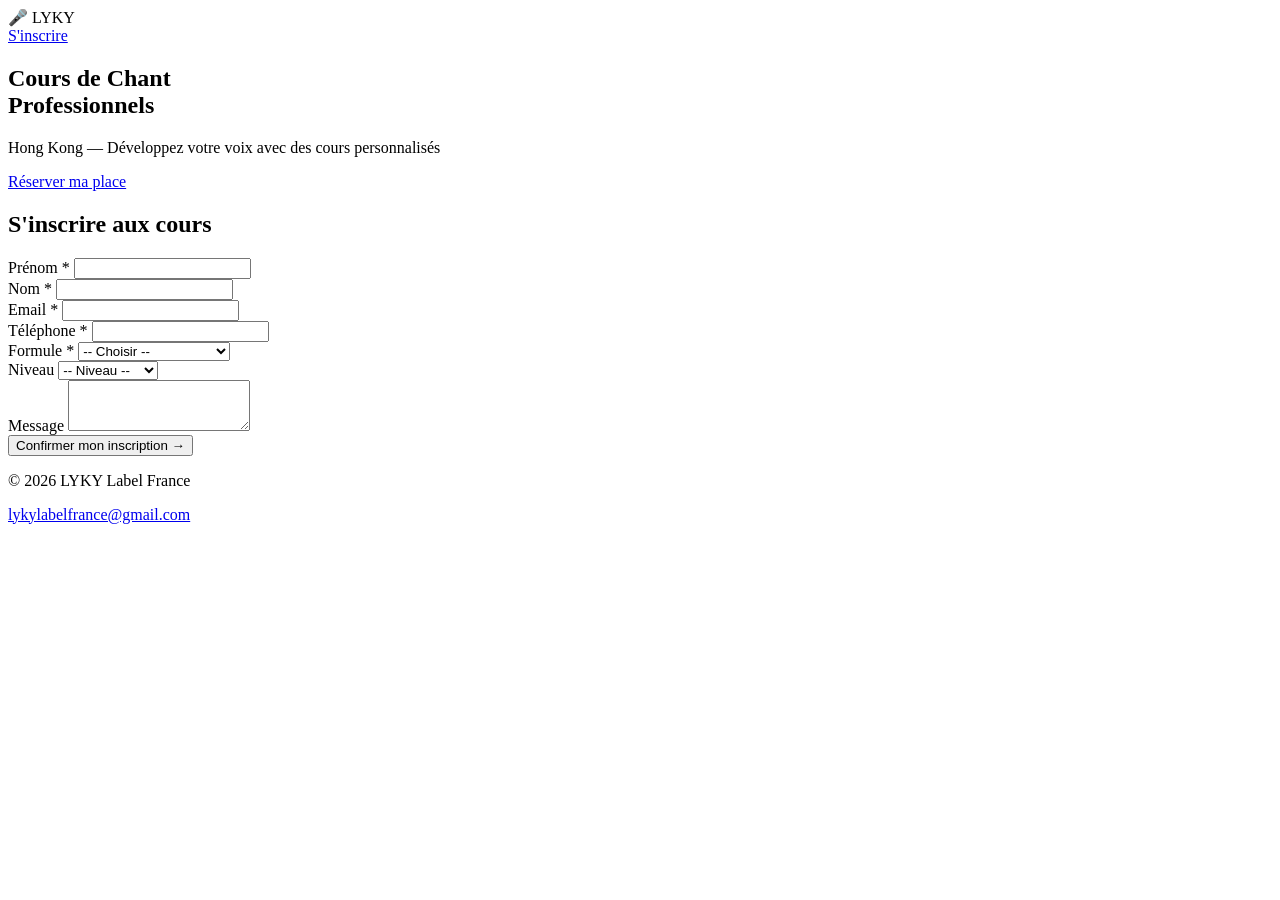
==== index.html @ 2be85353 "Create index.html for LYKY singing course site" ====
<!DOCTYPE html>
<html lang="fr">
<head>
  <meta charset="UTF-8">
  <meta name="viewport" content="width=device-width, initial-scale=1.0">
  <title>LYKY - Cours de Chant Hong Kong</title>
  <link rel="stylesheet" href="assets/style.css">
</head>
<body>
<header class="header">
  <nav class="nav container">
    <div class="brand">&#127908; LYKY</div>
    <a href="#inscription" class="btn-nav">S&#39;inscrire</a>
  </nav>
</header>
<section class="hero">
  <div class="hero-content container">
    <h1>Cours de Chant<br><span>Professionnels</span></h1>
    <p class="hero-sub">Hong Kong &#8212; D&#233;veloppez votre voix avec des cours personnalis&#233;s</p>
    <a href="#inscription" class="btn-primary">R&#233;server ma place</a>
  </div>
</section>
<section id="inscription" class="inscription-section">
  <div class="container">
    <h2>S&#39;inscrire aux cours</h2>
    <form id="inscriptionForm" class="form">
      <div class="form-row">
        <div class="form-group">
          <label for="prenom">Pr&#233;nom *</label>
          <input type="text" id="prenom" name="prenom" required>
        </div>
        <div class="form-group">
          <label for="nom">Nom *</label>
          <input type="text" id="nom" name="nom" required>
        </div>
      </div>
      <div class="form-row">
        <div class="form-group">
          <label for="email">Email *</label>
          <input type="email" id="email" name="email" required>
        </div>
        <div class="form-group">
          <label for="telephone">T&#233;l&#233;phone *</label>
          <input type="tel" id="telephone" name="telephone" required>
        </div>
      </div>
      <div class="form-group">
        <label for="formule">Formule *</label>
        <select id="formule" name="formule" required>
          <option value="">-- Choisir --</option>
          <option value="Cours decouverte 1h">Cours d&#233;couverte 1h</option>
          <option value="Pack 4 cours">Pack 4 cours</option>
          <option value="Pack 8 cours">Pack 8 cours</option>
          <option value="Abonnement mensuel">Abonnement mensuel</option>
        </select>
      </div>
      <div class="form-group">
        <label for="niveau">Niveau</label>
        <select id="niveau" name="niveau">
          <option value="">-- Niveau --</option>
          <option value="Debutant">D&#233;butant</option>
          <option value="Intermediaire">Interm&#233;diaire</option>
          <option value="Avance">Avanc&#233;</option>
        </select>
      </div>
      <div class="form-group">
        <label for="message">Message</label>
        <textarea id="message" name="message" rows="3"></textarea>
      </div>
      <div id="formError" class="form-error" style="display:none;"></div>
      <button type="submit" class="btn-submit" id="submitBtn">
        <span id="btnText">Confirmer mon inscription &#8594;</span>
        <span id="btnLoading" style="display:none;">Envoi en cours...</span>
      </button>
    </form>
  </div>
</section>
<footer class="footer">
  <div class="container">
    <p>&#169; 2026 LYKY Label France</p>
    <p><a href="mailto:lykylabelfrance@gmail.com">lykylabelfrance@gmail.com</a></p>
  </div>
</footer>
<script src="assets/app.js"></script>
</body>
</html>
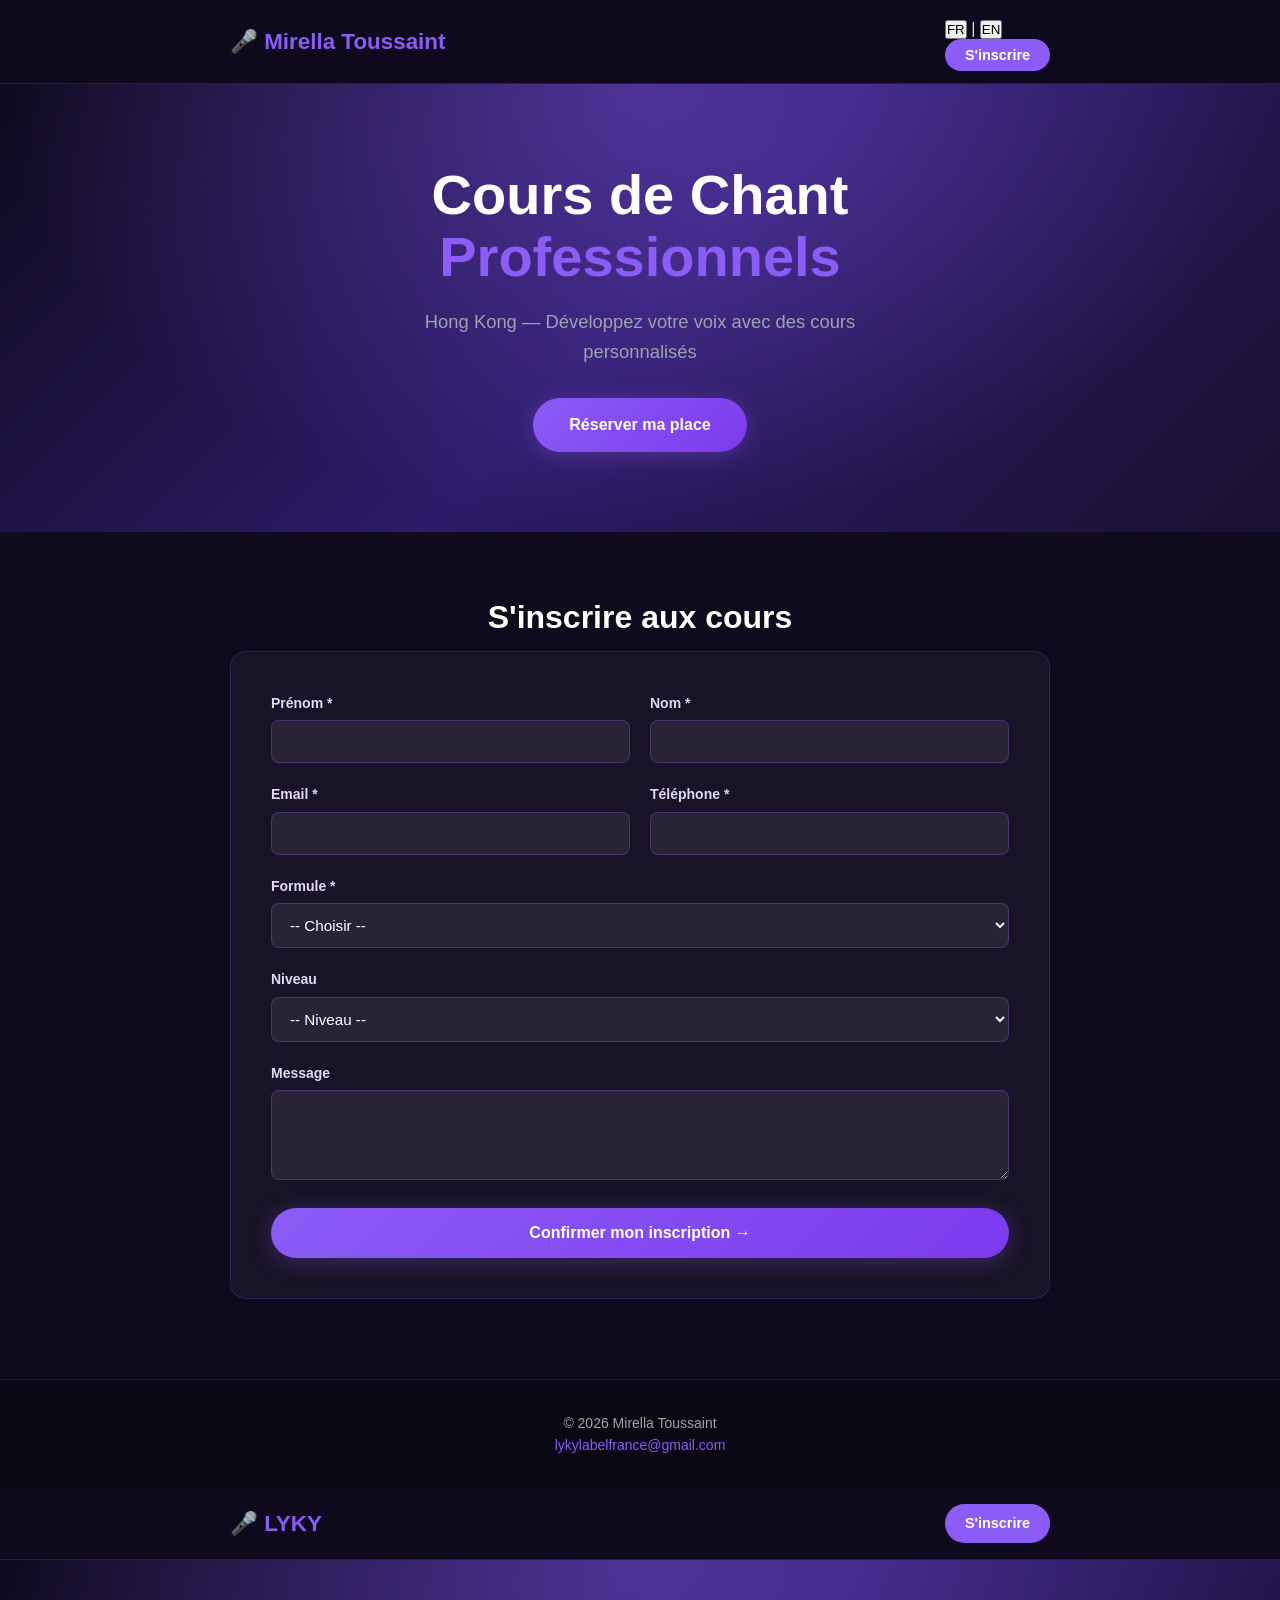
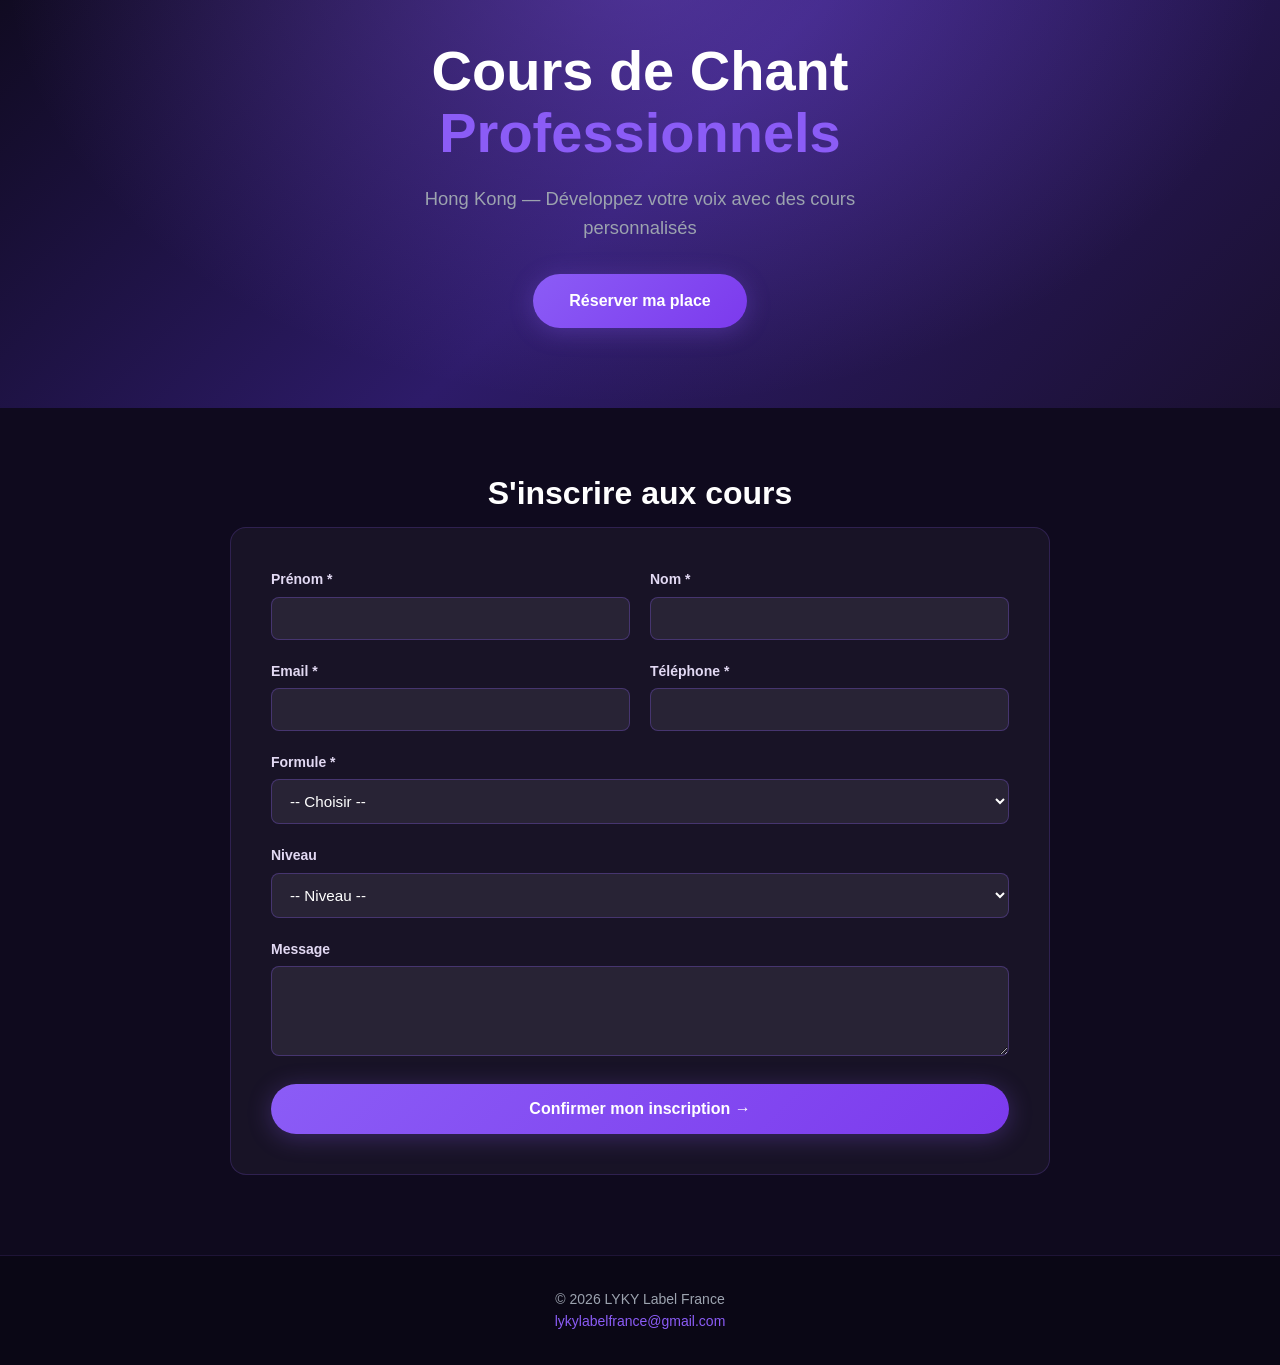
==== commit 2cb2568f: "Rename brand to Mirella Toussaint + FR/EN bilingual toggle" ====
--- a/index.html
+++ b/index.html
@@ -1,4 +1,120 @@
 <!DOCTYPE html>
+<html lang="fr" id="htmlRoot">
+<head>
+  <meta charset="UTF-8">
+  <meta name="viewport" content="width=device-width, initial-scale=1.0">
+  <title>Mirella Toussaint - Cours de Chant Hong Kong</title>
+  <link rel="stylesheet" href="assets/style.css">
+</head>
+<body>
+<header class="header">
+  <nav class="nav container">
+    <div class="brand">&#127908; Mirella Toussaint</div>
+    <div class="nav-right">
+      <div class="lang-toggle">
+        <button class="lang-btn active" id="btnFR" onclick="setLang('fr')">FR</button>
+        <span class="lang-sep">|</span>
+        <button class="lang-btn" id="btnEN" onclick="setLang('en')">EN</button>
+      </div>
+      <a href="#inscription" class="btn-nav" data-fr="S'inscrire" data-en="Register">S'inscrire</a>
+    </div>
+  </nav>
+</header>
+<section class="hero">
+  <div class="hero-content container">
+    <h1 data-fr="Cours de Chant&lt;br&gt;&lt;span&gt;Professionnels&lt;/span&gt;" data-en="Professional&lt;br&gt;&lt;span&gt;Singing Lessons&lt;/span&gt;">Cours de Chant<br><span>Professionnels</span></h1>
+    <p class="hero-sub" data-fr="Hong Kong &#8212; D&#233;veloppez votre voix avec des cours personnalis&#233;s" data-en="Hong Kong &#8212; Develop your voice with personalised singing lessons">Hong Kong &#8212; D&#233;veloppez votre voix avec des cours personnalis&#233;s</p>
+    <a href="#inscription" class="btn-primary" data-fr="R&#233;server ma place" data-en="Book my spot">R&#233;server ma place</a>
+  </div>
+</section>
+<section id="inscription" class="inscription-section">
+  <div class="container">
+    <h2 data-fr="S'inscrire aux cours" data-en="Register for lessons">S'inscrire aux cours</h2>
+    <form id="inscriptionForm" class="form">
+      <div class="form-row">
+        <div class="form-group">
+          <label for="prenom" data-fr="Pr&#233;nom *" data-en="First name *">Pr&#233;nom *</label>
+          <input type="text" id="prenom" name="prenom" required>
+        </div>
+        <div class="form-group">
+          <label for="nom" data-fr="Nom *" data-en="Last name *">Nom *</label>
+          <input type="text" id="nom" name="nom" required>
+        </div>
+      </div>
+      <div class="form-row">
+        <div class="form-group">
+          <label for="email">Email *</label>
+          <input type="email" id="email" name="email" required>
+        </div>
+        <div class="form-group">
+          <label for="telephone" data-fr="T&#233;l&#233;phone *" data-en="Phone *">T&#233;l&#233;phone *</label>
+          <input type="tel" id="telephone" name="telephone" required>
+        </div>
+      </div>
+      <div class="form-group">
+        <label for="formule" data-fr="Formule *" data-en="Package *">Formule *</label>
+        <select id="formule" name="formule" required>
+          <option value="" data-fr="-- Choisir --" data-en="-- Choose --">-- Choisir --</option>
+          <option value="Cours decouverte 1h" data-fr="Cours d&#233;couverte 1h" data-en="Discovery lesson 1h">Cours d&#233;couverte 1h</option>
+          <option value="Pack 4 cours" data-fr="Pack 4 cours" data-en="Pack 4 lessons">Pack 4 cours</option>
+          <option value="Pack 8 cours" data-fr="Pack 8 cours" data-en="Pack 8 lessons">Pack 8 cours</option>
+          <option value="Abonnement mensuel" data-fr="Abonnement mensuel" data-en="Monthly subscription">Abonnement mensuel</option>
+        </select>
+      </div>
+      <div class="form-group">
+        <label for="niveau" data-fr="Niveau" data-en="Level">Niveau</label>
+        <select id="niveau" name="niveau">
+          <option value="" data-fr="-- Niveau --" data-en="-- Level --">-- Niveau --</option>
+          <option value="Debutant" data-fr="D&#233;butant" data-en="Beginner">D&#233;butant</option>
+          <option value="Intermediaire" data-fr="Interm&#233;diaire" data-en="Intermediate">Interm&#233;diaire</option>
+          <option value="Avance" data-fr="Avanc&#233;" data-en="Advanced">Avanc&#233;</option>
+        </select>
+      </div>
+      <div class="form-group">
+        <label for="message" data-fr="Message" data-en="Message">Message</label>
+        <textarea id="message" name="message" rows="3"></textarea>
+      </div>
+      <div id="formError" class="form-error" style="display:none;"></div>
+      <button type="submit" class="btn-submit" id="submitBtn">
+        <span id="btnText" data-fr="Confirmer mon inscription &#8594;" data-en="Confirm my registration &#8594;">Confirmer mon inscription &#8594;</span>
+        <span id="btnLoading" style="display:none;" data-fr="Envoi en cours..." data-en="Sending...">Envoi en cours...</span>
+      </button>
+    </form>
+  </div>
+</section>
+<footer class="footer">
+  <div class="container">
+    <p>&#169; 2026 Mirella Toussaint</p>
+    <p><a href="mailto:lykylabelfrance@gmail.com">lykylabelfrance@gmail.com</a></p>
+  </div>
+</footer>
+<script src="assets/app.js"></script>
+<script>
+function setLang(lang) {
+  document.documentElement.lang = lang;
+  localStorage.setItem('lang', lang);
+  document.querySelectorAll('[data-fr]').forEach(el => {
+    const txt = el.getAttribute('data-' + lang);
+    if (txt !== null) {
+      if (el.tagName === 'INPUT' || el.tagName === 'TEXTAREA') {
+        el.placeholder = txt;
+      } else if (el.tagName === 'OPTION') {
+        el.textContent = txt;
+      } else {
+        el.innerHTML = txt;
+      }
+    }
+  });
+  document.getElementById('btnFR').classList.toggle('active', lang === 'fr');
+  document.getElementById('btnEN').classList.toggle('active', lang === 'en');
+}
+(function() {
+  const saved = localStorage.getItem('lang') || 'fr';
+  setLang(saved);
+})();
+</script>
+</body>
+</html><!DOCTYPE html>
 <html lang="fr">
 <head>
   <meta charset="UTF-8">
--- a/assets/style.css
+++ b/assets/style.css
@@ -0,0 +1,104 @@
+/* ============================================================
+   LYKY - style.css
+   ============================================================ */
+
+*, *::before, *::after { box-sizing: border-box; margin: 0; padding: 0; }
+
+:root {
+  --primary: #8B5CF6;
+  --primary-dark: #7C3AED;
+  --accent: #F59E0B;
+  --dark: #0F0A1E;
+  --dark2: #1A1030;
+  --text: #E2D9F3;
+  --text-muted: #9CA3AF;
+  --white: #FFFFFF;
+  --radius: 12px;
+  --shadow: 0 4px 24px rgba(139,92,246,.3);
+}
+
+body { font-family: -apple-system, BlinkMacSystemFont, 'Segoe UI', sans-serif; background: var(--dark); color: var(--text); line-height: 1.6; }
+
+.container { max-width: 860px; margin: 0 auto; padding: 0 20px; }
+
+/* HEADER */
+.header { background: rgba(15,10,30,.95); border-bottom: 1px solid rgba(139,92,246,.2); padding: 16px 0; position: sticky; top: 0; z-index: 100; backdrop-filter: blur(12px); }
+.nav { display: flex; align-items: center; justify-content: space-between; }
+.brand { font-size: 1.4rem; font-weight: 800; color: var(--primary); }
+.btn-nav { background: var(--primary); color: var(--white); border: none; padding: 8px 20px; border-radius: 20px; font-weight: 600; cursor: pointer; text-decoration: none; font-size: 0.9rem; transition: background .2s; }
+.btn-nav:hover { background: var(--primary-dark); }
+
+/* HERO */
+.hero { background: linear-gradient(135deg, var(--dark) 0%, #2D1B69 50%, var(--dark2) 100%); padding: 80px 0; text-align: center; position: relative; overflow: hidden; }
+.hero::before { content: ''; position: absolute; inset: 0; background: radial-gradient(ellipse at 50% 0%, rgba(139,92,246,.4) 0%, transparent 70%); pointer-events: none; }
+.hero-content { position: relative; z-index: 1; }
+.hero h1 { font-size: clamp(2rem, 5vw, 3.5rem); font-weight: 900; color: var(--white); line-height: 1.1; margin-bottom: 20px; }
+.hero h1 span { color: var(--primary); }
+.hero-sub { font-size: 1.15rem; color: var(--text-muted); max-width: 520px; margin: 0 auto 32px; }
+
+.btn-primary { display: inline-block; background: linear-gradient(135deg, var(--primary), var(--primary-dark)); color: var(--white); padding: 14px 36px; border-radius: 50px; font-weight: 700; font-size: 1rem; text-decoration: none; transition: transform .2s, box-shadow .2s; box-shadow: var(--shadow); }
+.btn-primary:hover { transform: translateY(-2px); box-shadow: 0 8px 32px rgba(139,92,246,.5); }
+
+/* FEATURES */
+.features { padding: 60px 0; background: var(--dark2); }
+.features-grid { display: grid; grid-template-columns: repeat(auto-fit, minmax(220px, 1fr)); gap: 24px; }
+.feature { background: rgba(255,255,255,.04); border: 1px solid rgba(139,92,246,.2); border-radius: var(--radius); padding: 28px 24px; text-align: center; transition: border-color .2s, transform .2s; }
+.feature:hover { border-color: var(--primary); transform: translateY(-4px); }
+.feature-icon { font-size: 2.2rem; margin-bottom: 12px; }
+.feature h3 { font-size: 1.1rem; font-weight: 700; color: var(--white); margin-bottom: 8px; }
+.feature p { font-size: 0.9rem; color: var(--text-muted); }
+
+/* INSCRIPTION FORM */
+.inscription-section { padding: 60px 0 80px; }
+.inscription-section h2 { font-size: 2rem; font-weight: 800; color: var(--white); text-align: center; margin-bottom: 8px; }
+.section-sub { text-align: center; color: var(--text-muted); margin-bottom: 40px; }
+
+.form { background: rgba(255,255,255,.04); border: 1px solid rgba(139,92,246,.2); border-radius: 16px; padding: 40px; }
+.form-row { display: grid; grid-template-columns: 1fr 1fr; gap: 20px; }
+.form-group { margin-bottom: 20px; }
+.form-group label { display: block; font-size: 0.875rem; font-weight: 600; color: var(--text); margin-bottom: 6px; }
+.form-group input, .form-group select, .form-group textarea { width: 100%; background: rgba(255,255,255,.07); border: 1px solid rgba(139,92,246,.3); border-radius: 8px; padding: 12px 14px; color: var(--white); font-size: 0.95rem; transition: border-color .2s, box-shadow .2s; outline: none; }
+.form-group input:focus, .form-group select:focus, .form-group textarea:focus { border-color: var(--primary); box-shadow: 0 0 0 3px rgba(139,92,246,.2); }
+.form-group select option { background: var(--dark2); }
+.form-group textarea { resize: vertical; min-height: 90px; }
+
+.form-error { background: rgba(239,68,68,.1); border: 1px solid rgba(239,68,68,.4); border-radius: 8px; padding: 12px 16px; color: #FCA5A5; margin-bottom: 16px; font-size: 0.9rem; }
+
+.btn-submit { width: 100%; background: linear-gradient(135deg, var(--primary), var(--primary-dark)); color: var(--white); border: none; padding: 16px 32px; border-radius: 50px; font-size: 1rem; font-weight: 700; cursor: pointer; transition: transform .2s, box-shadow .2s; box-shadow: var(--shadow); }
+.btn-submit:hover:not(:disabled) { transform: translateY(-2px); box-shadow: 0 8px 32px rgba(139,92,246,.5); }
+.btn-submit:disabled { opacity: 0.7; cursor: not-allowed; }
+
+/* PAIEMENT PAGE */
+.paiement-section { padding: 60px 0; min-height: calc(100vh - 140px); }
+.paiement-card { background: rgba(255,255,255,.04); border: 1px solid rgba(139,92,246,.2); border-radius: 16px; padding: 48px; max-width: 680px; margin: 0 auto; }
+.success-icon { width: 64px; height: 64px; background: linear-gradient(135deg, #10B981, #059669); border-radius: 50%; display: flex; align-items: center; justify-content: center; font-size: 1.8rem; color: white; margin: 0 auto 20px; font-weight: 700; }
+.paiement-card h1 { font-size: 1.8rem; font-weight: 800; color: var(--white); text-align: center; margin-bottom: 8px; }
+.paiement-sub { text-align: center; color: var(--text-muted); margin-bottom: 32px; }
+
+.inscription-recap, .bank-details, .next-steps { background: rgba(255,255,255,.04); border-radius: var(--radius); padding: 20px 24px; margin-bottom: 20px; border: 1px solid rgba(255,255,255,.08); }
+.inscription-recap h3, .bank-details h3, .next-steps h3 { font-size: 1rem; font-weight: 700; color: var(--primary); margin-bottom: 12px; }
+.bank-table { display: grid; gap: 8px; }
+.bank-row { display: flex; justify-content: space-between; align-items: center; padding: 8px 0; border-bottom: 1px solid rgba(255,255,255,.06); }
+.bank-row:last-child { border-bottom: none; }
+.bank-label { font-size: 0.875rem; color: var(--text-muted); }
+.bank-value { font-size: 0.95rem; font-weight: 600; color: var(--white); }
+.bank-notice { margin-top: 16px; background: rgba(245,158,11,.1); border: 1px solid rgba(245,158,11,.3); border-radius: 8px; padding: 12px 16px; font-size: 0.875rem; color: #FCD34D; }
+.ref-badge { background: var(--primary); color: white; padding: 2px 8px; border-radius: 4px; font-family: monospace; font-size: 0.9rem; }
+
+.next-steps ol { padding-left: 20px; }
+.next-steps li { margin-bottom: 8px; color: var(--text); font-size: 0.95rem; }
+.contact-info { text-align: center; color: var(--text-muted); font-size: 0.9rem; }
+.contact-info a { color: var(--primary); text-decoration: none; }
+
+/* FOOTER */
+.footer { background: rgba(0,0,0,.3); border-top: 1px solid rgba(139,92,246,.15); padding: 32px 0; text-align: center; }
+.footer p { color: var(--text-muted); font-size: 0.875rem; }
+.footer a { color: var(--primary); text-decoration: none; }
+
+/* RESPONSIVE */
+@media (max-width: 640px) {
+  .form-row { grid-template-columns: 1fr; }
+  .form { padding: 24px 20px; }
+  .paiement-card { padding: 24px 20px; }
+  .bank-row { flex-direction: column; align-items: flex-start; gap: 4px; }
+}
--- a/assets/style.css
+++ b/assets/style.css
@@ -0,0 +1,104 @@
+/* ============================================================
+   LYKY - style.css
+   ============================================================ */
+
+*, *::before, *::after { box-sizing: border-box; margin: 0; padding: 0; }
+
+:root {
+  --primary: #8B5CF6;
+  --primary-dark: #7C3AED;
+  --accent: #F59E0B;
+  --dark: #0F0A1E;
+  --dark2: #1A1030;
+  --text: #E2D9F3;
+  --text-muted: #9CA3AF;
+  --white: #FFFFFF;
+  --radius: 12px;
+  --shadow: 0 4px 24px rgba(139,92,246,.3);
+}
+
+body { font-family: -apple-system, BlinkMacSystemFont, 'Segoe UI', sans-serif; background: var(--dark); color: var(--text); line-height: 1.6; }
+
+.container { max-width: 860px; margin: 0 auto; padding: 0 20px; }
+
+/* HEADER */
+.header { background: rgba(15,10,30,.95); border-bottom: 1px solid rgba(139,92,246,.2); padding: 16px 0; position: sticky; top: 0; z-index: 100; backdrop-filter: blur(12px); }
+.nav { display: flex; align-items: center; justify-content: space-between; }
+.brand { font-size: 1.4rem; font-weight: 800; color: var(--primary); }
+.btn-nav { background: var(--primary); color: var(--white); border: none; padding: 8px 20px; border-radius: 20px; font-weight: 600; cursor: pointer; text-decoration: none; font-size: 0.9rem; transition: background .2s; }
+.btn-nav:hover { background: var(--primary-dark); }
+
+/* HERO */
+.hero { background: linear-gradient(135deg, var(--dark) 0%, #2D1B69 50%, var(--dark2) 100%); padding: 80px 0; text-align: center; position: relative; overflow: hidden; }
+.hero::before { content: ''; position: absolute; inset: 0; background: radial-gradient(ellipse at 50% 0%, rgba(139,92,246,.4) 0%, transparent 70%); pointer-events: none; }
+.hero-content { position: relative; z-index: 1; }
+.hero h1 { font-size: clamp(2rem, 5vw, 3.5rem); font-weight: 900; color: var(--white); line-height: 1.1; margin-bottom: 20px; }
+.hero h1 span { color: var(--primary); }
+.hero-sub { font-size: 1.15rem; color: var(--text-muted); max-width: 520px; margin: 0 auto 32px; }
+
+.btn-primary { display: inline-block; background: linear-gradient(135deg, var(--primary), var(--primary-dark)); color: var(--white); padding: 14px 36px; border-radius: 50px; font-weight: 700; font-size: 1rem; text-decoration: none; transition: transform .2s, box-shadow .2s; box-shadow: var(--shadow); }
+.btn-primary:hover { transform: translateY(-2px); box-shadow: 0 8px 32px rgba(139,92,246,.5); }
+
+/* FEATURES */
+.features { padding: 60px 0; background: var(--dark2); }
+.features-grid { display: grid; grid-template-columns: repeat(auto-fit, minmax(220px, 1fr)); gap: 24px; }
+.feature { background: rgba(255,255,255,.04); border: 1px solid rgba(139,92,246,.2); border-radius: var(--radius); padding: 28px 24px; text-align: center; transition: border-color .2s, transform .2s; }
+.feature:hover { border-color: var(--primary); transform: translateY(-4px); }
+.feature-icon { font-size: 2.2rem; margin-bottom: 12px; }
+.feature h3 { font-size: 1.1rem; font-weight: 700; color: var(--white); margin-bottom: 8px; }
+.feature p { font-size: 0.9rem; color: var(--text-muted); }
+
+/* INSCRIPTION FORM */
+.inscription-section { padding: 60px 0 80px; }
+.inscription-section h2 { font-size: 2rem; font-weight: 800; color: var(--white); text-align: center; margin-bottom: 8px; }
+.section-sub { text-align: center; color: var(--text-muted); margin-bottom: 40px; }
+
+.form { background: rgba(255,255,255,.04); border: 1px solid rgba(139,92,246,.2); border-radius: 16px; padding: 40px; }
+.form-row { display: grid; grid-template-columns: 1fr 1fr; gap: 20px; }
+.form-group { margin-bottom: 20px; }
+.form-group label { display: block; font-size: 0.875rem; font-weight: 600; color: var(--text); margin-bottom: 6px; }
+.form-group input, .form-group select, .form-group textarea { width: 100%; background: rgba(255,255,255,.07); border: 1px solid rgba(139,92,246,.3); border-radius: 8px; padding: 12px 14px; color: var(--white); font-size: 0.95rem; transition: border-color .2s, box-shadow .2s; outline: none; }
+.form-group input:focus, .form-group select:focus, .form-group textarea:focus { border-color: var(--primary); box-shadow: 0 0 0 3px rgba(139,92,246,.2); }
+.form-group select option { background: var(--dark2); }
+.form-group textarea { resize: vertical; min-height: 90px; }
+
+.form-error { background: rgba(239,68,68,.1); border: 1px solid rgba(239,68,68,.4); border-radius: 8px; padding: 12px 16px; color: #FCA5A5; margin-bottom: 16px; font-size: 0.9rem; }
+
+.btn-submit { width: 100%; background: linear-gradient(135deg, var(--primary), var(--primary-dark)); color: var(--white); border: none; padding: 16px 32px; border-radius: 50px; font-size: 1rem; font-weight: 700; cursor: pointer; transition: transform .2s, box-shadow .2s; box-shadow: var(--shadow); }
+.btn-submit:hover:not(:disabled) { transform: translateY(-2px); box-shadow: 0 8px 32px rgba(139,92,246,.5); }
+.btn-submit:disabled { opacity: 0.7; cursor: not-allowed; }
+
+/* PAIEMENT PAGE */
+.paiement-section { padding: 60px 0; min-height: calc(100vh - 140px); }
+.paiement-card { background: rgba(255,255,255,.04); border: 1px solid rgba(139,92,246,.2); border-radius: 16px; padding: 48px; max-width: 680px; margin: 0 auto; }
+.success-icon { width: 64px; height: 64px; background: linear-gradient(135deg, #10B981, #059669); border-radius: 50%; display: flex; align-items: center; justify-content: center; font-size: 1.8rem; color: white; margin: 0 auto 20px; font-weight: 700; }
+.paiement-card h1 { font-size: 1.8rem; font-weight: 800; color: var(--white); text-align: center; margin-bottom: 8px; }
+.paiement-sub { text-align: center; color: var(--text-muted); margin-bottom: 32px; }
+
+.inscription-recap, .bank-details, .next-steps { background: rgba(255,255,255,.04); border-radius: var(--radius); padding: 20px 24px; margin-bottom: 20px; border: 1px solid rgba(255,255,255,.08); }
+.inscription-recap h3, .bank-details h3, .next-steps h3 { font-size: 1rem; font-weight: 700; color: var(--primary); margin-bottom: 12px; }
+.bank-table { display: grid; gap: 8px; }
+.bank-row { display: flex; justify-content: space-between; align-items: center; padding: 8px 0; border-bottom: 1px solid rgba(255,255,255,.06); }
+.bank-row:last-child { border-bottom: none; }
+.bank-label { font-size: 0.875rem; color: var(--text-muted); }
+.bank-value { font-size: 0.95rem; font-weight: 600; color: var(--white); }
+.bank-notice { margin-top: 16px; background: rgba(245,158,11,.1); border: 1px solid rgba(245,158,11,.3); border-radius: 8px; padding: 12px 16px; font-size: 0.875rem; color: #FCD34D; }
+.ref-badge { background: var(--primary); color: white; padding: 2px 8px; border-radius: 4px; font-family: monospace; font-size: 0.9rem; }
+
+.next-steps ol { padding-left: 20px; }
+.next-steps li { margin-bottom: 8px; color: var(--text); font-size: 0.95rem; }
+.contact-info { text-align: center; color: var(--text-muted); font-size: 0.9rem; }
+.contact-info a { color: var(--primary); text-decoration: none; }
+
+/* FOOTER */
+.footer { background: rgba(0,0,0,.3); border-top: 1px solid rgba(139,92,246,.15); padding: 32px 0; text-align: center; }
+.footer p { color: var(--text-muted); font-size: 0.875rem; }
+.footer a { color: var(--primary); text-decoration: none; }
+
+/* RESPONSIVE */
+@media (max-width: 640px) {
+  .form-row { grid-template-columns: 1fr; }
+  .form { padding: 24px 20px; }
+  .paiement-card { padding: 24px 20px; }
+  .bank-row { flex-direction: column; align-items: flex-start; gap: 4px; }
+}
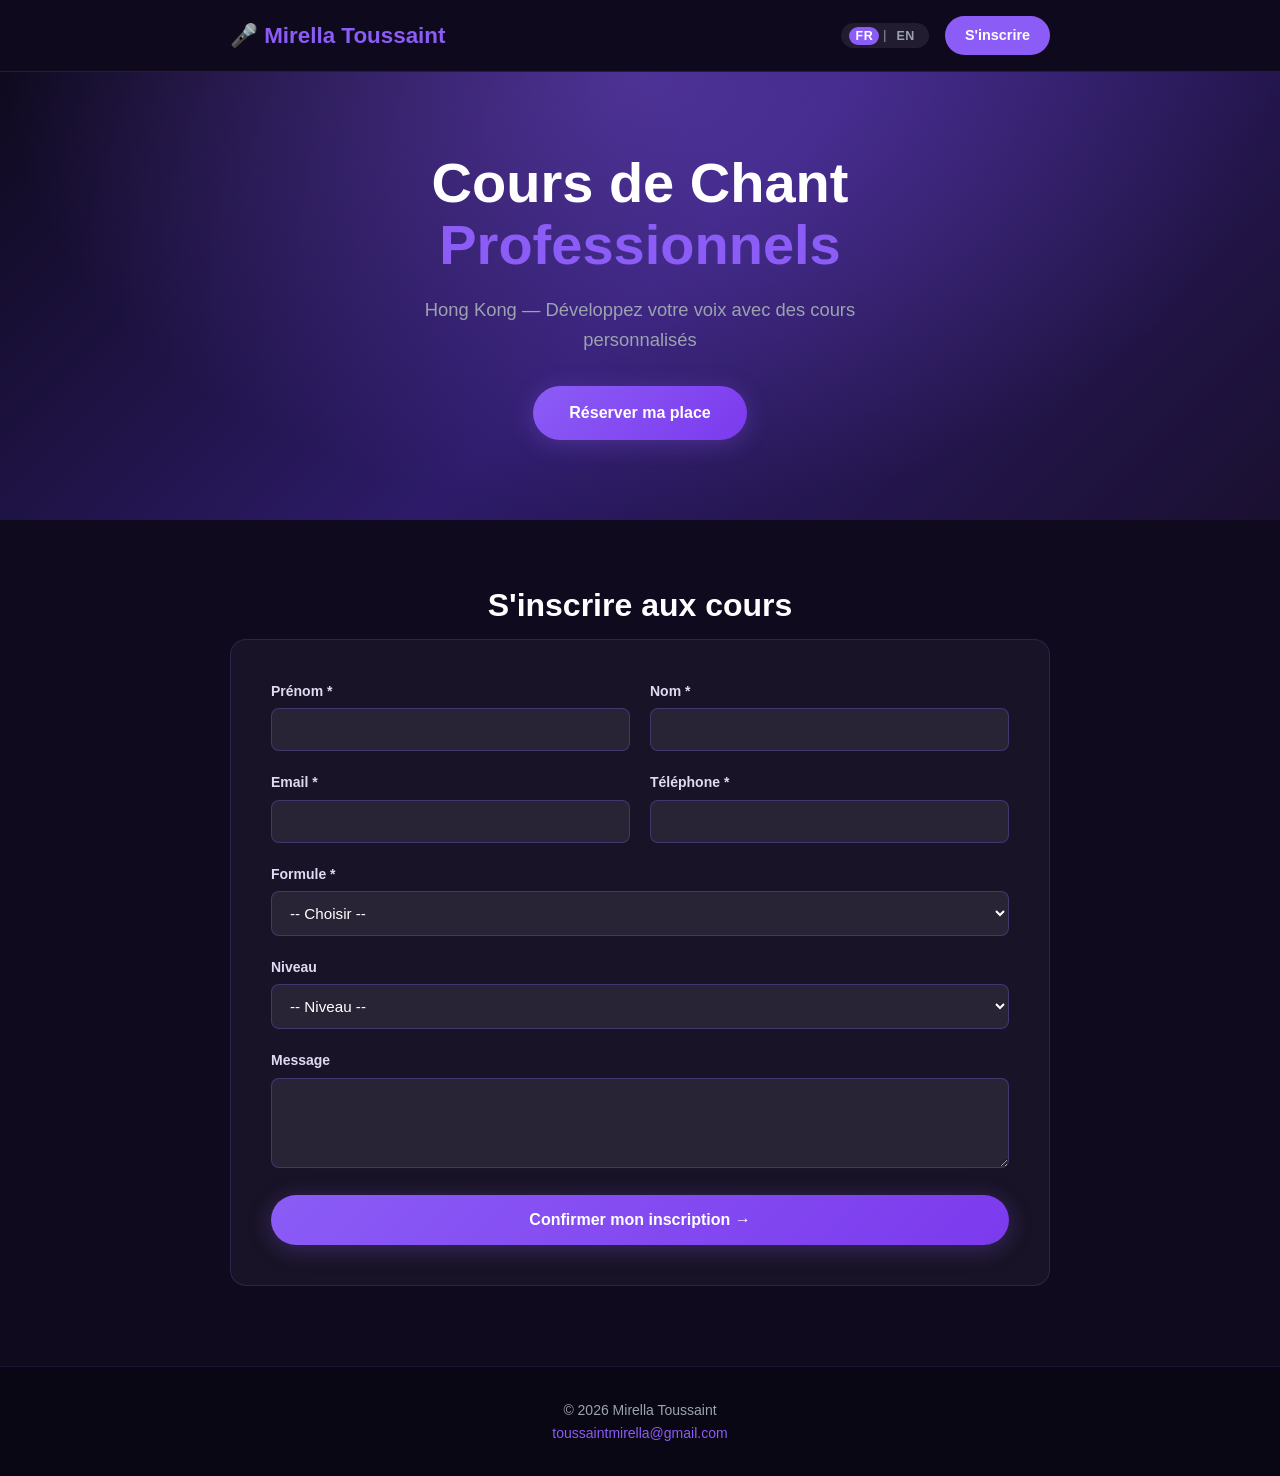
==== commit e4c74e18: "Fix email to toussaintmirella@gmail.com in index.html Updated email address in footer and removed ol" ====
--- a/index.html
+++ b/index.html
@@ -85,7 +85,7 @@
 <footer class="footer">
   <div class="container">
     <p>&#169; 2026 Mirella Toussaint</p>
-    <p><a href="mailto:lykylabelfrance@gmail.com">lykylabelfrance@gmail.com</a></p>
+    <p><a href="mailto:toussaintmirella@gmail.com">toussaintmirella@gmail.com</a></p>
   </div>
 </footer>
 <script src="assets/app.js"></script>
@@ -114,89 +114,4 @@
 })();
 </script>
 </body>
-</html><!DOCTYPE html>
-<html lang="fr">
-<head>
-  <meta charset="UTF-8">
-  <meta name="viewport" content="width=device-width, initial-scale=1.0">
-  <title>LYKY - Cours de Chant Hong Kong</title>
-  <link rel="stylesheet" href="assets/style.css">
-</head>
-<body>
-<header class="header">
-  <nav class="nav container">
-    <div class="brand">&#127908; LYKY</div>
-    <a href="#inscription" class="btn-nav">S&#39;inscrire</a>
-  </nav>
-</header>
-<section class="hero">
-  <div class="hero-content container">
-    <h1>Cours de Chant<br><span>Professionnels</span></h1>
-    <p class="hero-sub">Hong Kong &#8212; D&#233;veloppez votre voix avec des cours personnalis&#233;s</p>
-    <a href="#inscription" class="btn-primary">R&#233;server ma place</a>
-  </div>
-</section>
-<section id="inscription" class="inscription-section">
-  <div class="container">
-    <h2>S&#39;inscrire aux cours</h2>
-    <form id="inscriptionForm" class="form">
-      <div class="form-row">
-        <div class="form-group">
-          <label for="prenom">Pr&#233;nom *</label>
-          <input type="text" id="prenom" name="prenom" required>
-        </div>
-        <div class="form-group">
-          <label for="nom">Nom *</label>
-          <input type="text" id="nom" name="nom" required>
-        </div>
-      </div>
-      <div class="form-row">
-        <div class="form-group">
-          <label for="email">Email *</label>
-          <input type="email" id="email" name="email" required>
-        </div>
-        <div class="form-group">
-          <label for="telephone">T&#233;l&#233;phone *</label>
-          <input type="tel" id="telephone" name="telephone" required>
-        </div>
-      </div>
-      <div class="form-group">
-        <label for="formule">Formule *</label>
-        <select id="formule" name="formule" required>
-          <option value="">-- Choisir --</option>
-          <option value="Cours decouverte 1h">Cours d&#233;couverte 1h</option>
-          <option value="Pack 4 cours">Pack 4 cours</option>
-          <option value="Pack 8 cours">Pack 8 cours</option>
-          <option value="Abonnement mensuel">Abonnement mensuel</option>
-        </select>
-      </div>
-      <div class="form-group">
-        <label for="niveau">Niveau</label>
-        <select id="niveau" name="niveau">
-          <option value="">-- Niveau --</option>
-          <option value="Debutant">D&#233;butant</option>
-          <option value="Intermediaire">Interm&#233;diaire</option>
-          <option value="Avance">Avanc&#233;</option>
-        </select>
-      </div>
-      <div class="form-group">
-        <label for="message">Message</label>
-        <textarea id="message" name="message" rows="3"></textarea>
-      </div>
-      <div id="formError" class="form-error" style="display:none;"></div>
-      <button type="submit" class="btn-submit" id="submitBtn">
-        <span id="btnText">Confirmer mon inscription &#8594;</span>
-        <span id="btnLoading" style="display:none;">Envoi en cours...</span>
-      </button>
-    </form>
-  </div>
-</section>
-<footer class="footer">
-  <div class="container">
-    <p>&#169; 2026 LYKY Label France</p>
-    <p><a href="mailto:lykylabelfrance@gmail.com">lykylabelfrance@gmail.com</a></p>
-  </div>
-</footer>
-<script src="assets/app.js"></script>
-</body>
 </html>
--- a/assets/style.css
+++ b/assets/style.css
@@ -1,3 +1,12 @@
+/* ============================================================   LYKY - style.css   ============================================================ */*, *::before, *::after { box-sizing: border-box; margin: 0; padding: 0; }:root {  --primary: #8B5CF6;  --primary-dark: #7C3AED;  --accent: #F59E0B;  --dark: #0F0A1E;  --dark2: #1A1030;  --text: #E2D9F3;  --text-muted: #9CA3AF;  --white: #FFFFFF;  --radius: 12px;  --shadow: 0 4px 24px rgba(139,92,246,.3);}body { font-family: -apple-system, BlinkMacSystemFont, 'Segoe UI', sans-serif; background: var(--dark); color: var(--text); line-height: 1.6; }.container { max-width: 860px; margin: 0 auto; padding: 0 20px; }/* HEADER */.header { background: rgba(15,10,30,.95); border-bottom: 1px solid rgba(139,92,246,.2); padding: 16px 0; position: sticky; top: 0; z-index: 100; backdrop-filter: blur(12px); }.nav { display: flex; align-items: center; justify-content: space-between; }.brand { font-size: 1.4rem; font-weight: 800; color: var(--primary); }.btn-nav { background: var(--primary); color: var(--white); border: none; padding: 8px 20px; border-radius: 20px; font-weight: 600; cursor: pointer; text-decoration: none; font-size: 0.9rem; transition: background .2s; }.btn-nav:hover { background: var(--primary-dark); }/* HERO */.hero { background: linear-gradient(135deg, var(--dark) 0%, #2D1B69 50%, var(--dark2) 100%); padding: 80px 0; text-align: center; position: relative; overflow: hidden; }.hero::before { content: ''; position: absolute; inset: 0; background: radial-gradient(ellipse at 50% 0%, rgba(139,92,246,.4) 0%, transparent 70%); pointer-events: none; }.hero-content { position: relative; z-index: 1; }.hero h1 { font-size: clamp(2rem, 5vw, 3.5rem); font-weight: 900; color: var(--white); line-height: 1.1; margin-bottom: 20px; }.hero h1 span { color: var(--primary); }
+
+/* LANGUAGE TOGGLE */
+.nav-right { display: flex; align-items: center; gap: 16px; }
+.lang-toggle { display: flex; align-items: center; gap: 4px; background: rgba(255,255,255,.08); border-radius: 20px; padding: 3px 8px; }
+.lang-btn { background: none; border: none; color: var(--text-muted); font-size: 0.78rem; font-weight: 700; cursor: pointer; padding: 2px 6px; border-radius: 12px; transition: all .2s; letter-spacing: .05em; }
+.lang-btn.active { background: var(--primary); color: #fff; }
+.lang-btn:hover:not(.active) { color: var(--text); }
+.lang-sep { color: var(--text-muted); font-size: 0.75rem; }
 /* ============================================================
    LYKY - style.css
    ============================================================ */
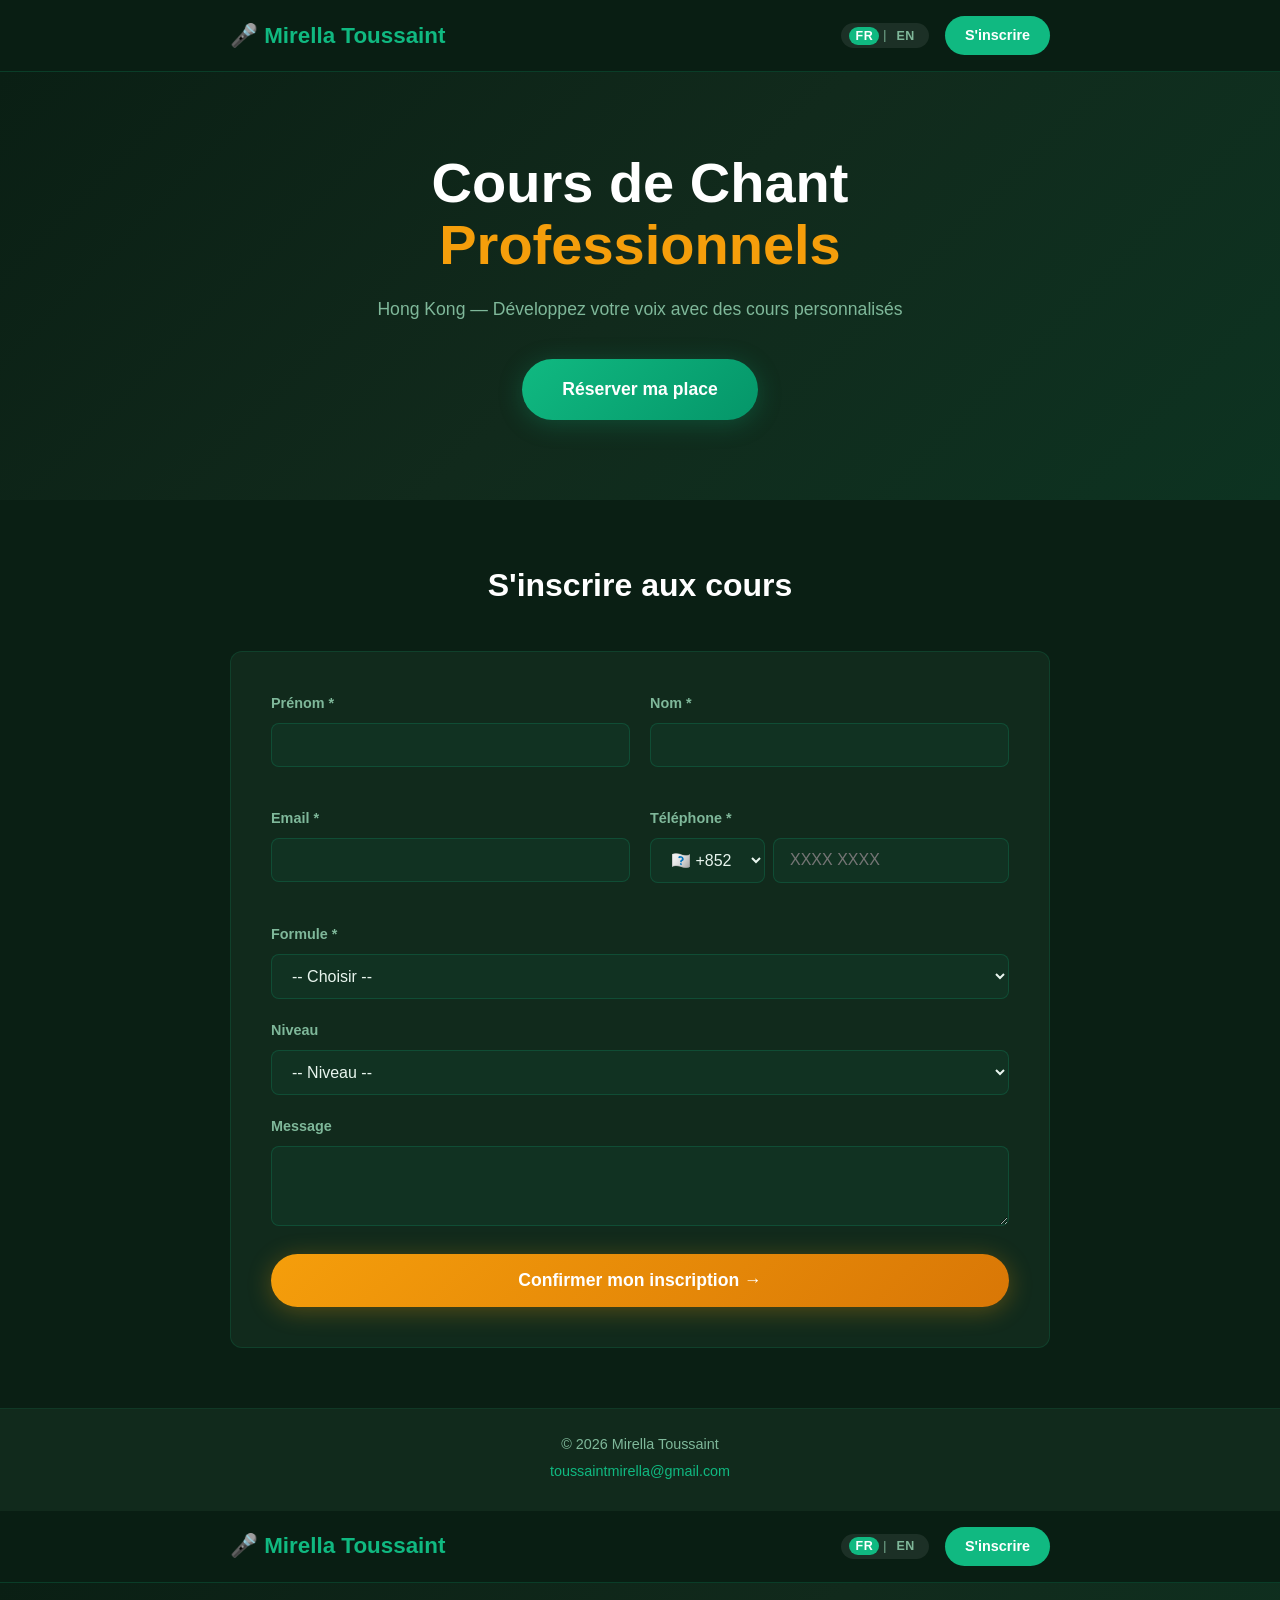
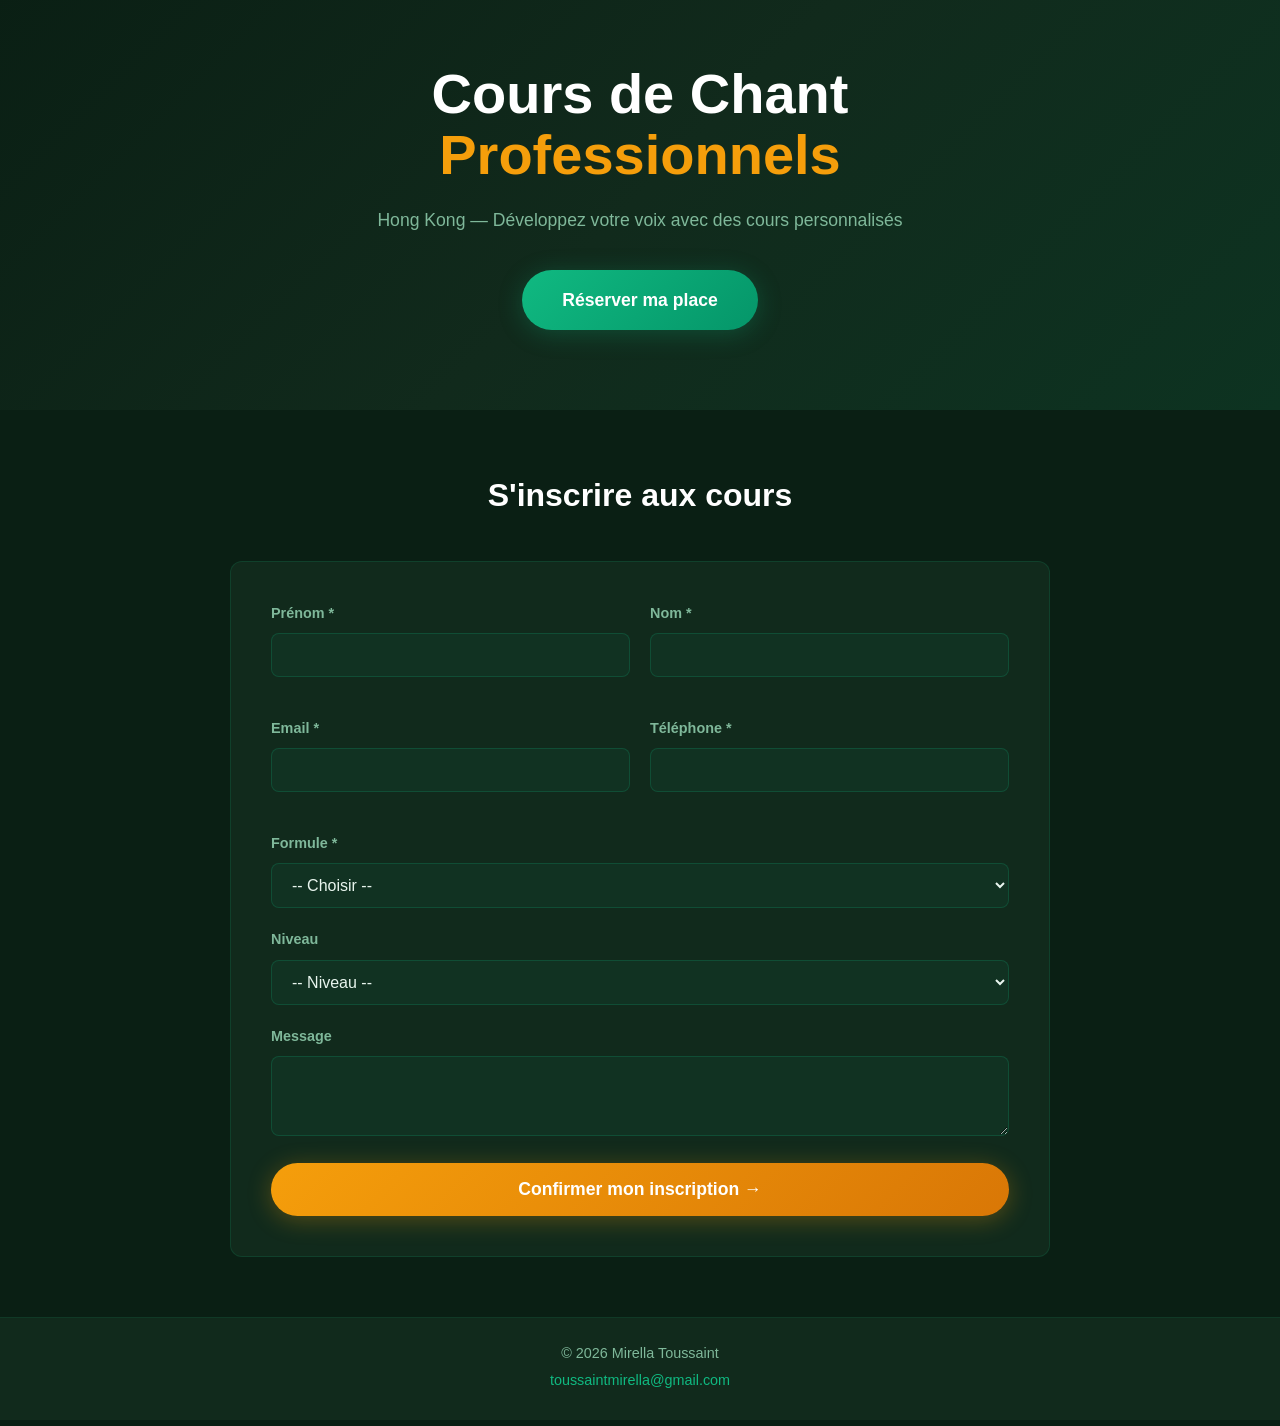
==== commit 477d62e7: "Add dial code selector + emerald/gold theme in index.html" ====
--- a/index.html
+++ b/index.html
@@ -1,4 +1,137 @@
 <!DOCTYPE html>
+<html lang="fr" id="htmlRoot">
+<head>
+  <meta charset="UTF-8">
+  <meta name="viewport" content="width=device-width, initial-scale=1.0">
+  <title>Mirella Toussaint - Cours de Chant Hong Kong</title>
+  <link rel="stylesheet" href="assets/style.css">
+</head>
+<body>
+<header class="header">
+  <nav class="nav container">
+    <div class="brand">&#127908; Mirella Toussaint</div>
+    <div class="nav-right">
+      <div class="lang-toggle">
+        <button class="lang-btn active" id="btnFR" onclick="setLang('fr')">FR</button>
+        <span class="lang-sep">|</span>
+        <button class="lang-btn" id="btnEN" onclick="setLang('en')">EN</button>
+      </div>
+      <a href="#inscription" class="btn-nav" data-fr="S'inscrire" data-en="Register">S'inscrire</a>
+    </div>
+  </nav>
+</header>
+<section class="hero">
+  <div class="hero-content container">
+    <h1 data-fr="Cours de Chant&lt;br&gt;&lt;span&gt;Professionnels&lt;/span&gt;" data-en="Professional&lt;br&gt;&lt;span&gt;Singing Lessons&lt;/span&gt;">Cours de Chant<br><span>Professionnels</span></h1>
+    <p class="hero-sub" data-fr="Hong Kong &#8212; D&#233;veloppez votre voix avec des cours personnalis&#233;s" data-en="Hong Kong &#8212; Develop your voice with personalised singing lessons">Hong Kong &#8212; D&#233;veloppez votre voix avec des cours personnalis&#233;s</p>
+    <a href="#inscription" class="btn-primary" data-fr="R&#233;server ma place" data-en="Book my spot">R&#233;server ma place</a>
+  </div>
+</section>
+<section id="inscription" class="inscription-section">
+  <div class="container">
+    <h2 data-fr="S'inscrire aux cours" data-en="Register for lessons">S'inscrire aux cours</h2>
+    <form id="inscriptionForm" class="form">
+      <div class="form-row">
+        <div class="form-group">
+          <label for="prenom" data-fr="Pr&#233;nom *" data-en="First name *">Pr&#233;nom *</label>
+          <input type="text" id="prenom" name="prenom" required>
+        </div>
+        <div class="form-group">
+          <label for="nom" data-fr="Nom *" data-en="Last name *">Nom *</label>
+          <input type="text" id="nom" name="nom" required>
+        </div>
+      </div>
+      <div class="form-row">
+        <div class="form-group">
+          <label for="email">Email *</label>
+          <input type="email" id="email" name="email" required>
+        </div>
+        <div class="form-group">
+          <label for="telephone" data-fr="T&#233;l&#233;phone *" data-en="Phone *">T&#233;l&#233;phone *</label>
+          <div class="phone-row">
+            <select id="dialCode" name="dialCode" aria-label="Indicatif pays">
+              <option value="+852">&#127470;&#127472; +852</option>
+              <option value="+33">&#127467;&#127479; +33</option>
+              <option value="+1">&#127482;&#127480; +1</option>
+              <option value="+44">&#127468;&#127463; +44</option>
+              <option value="+61">&#127462;&#127482; +61</option>
+              <option value="+49">&#127465;&#127466; +49</option>
+              <option value="+34">&#127466;&#127480; +34</option>
+              <option value="+39">&#127470;&#127481; +39</option>
+              <option value="+81">&#127471;&#127477; +81</option>
+              <option value="+86">&#127464;&#127475; +86</option>
+              <option value="+65">&#127480;&#127468; +65</option>
+              <option value="+971">&#127462;&#127466; +971</option>
+              <option value="+1-CA">&#127464;&#127462; +1</option>
+            </select>
+            <input type="tel" id="telephone" name="telephone" required placeholder="XXXX XXXX">
+          </div>
+        </div>
+      </div>
+      <div class="form-group">
+        <label for="formule" data-fr="Formule *" data-en="Package *">Formule *</label>
+        <select id="formule" name="formule" required>
+          <option value="" data-fr="-- Choisir --" data-en="-- Choose --">-- Choisir --</option>
+          <option value="Cours decouverte 1h" data-fr="Cours d&#233;couverte 1h" data-en="Discovery lesson 1h">Cours d&#233;couverte 1h</option>
+          <option value="Pack 4 cours" data-fr="Pack 4 cours" data-en="Pack 4 lessons">Pack 4 cours</option>
+          <option value="Pack 8 cours" data-fr="Pack 8 cours" data-en="Pack 8 lessons">Pack 8 cours</option>
+          <option value="Abonnement mensuel" data-fr="Abonnement mensuel" data-en="Monthly subscription">Abonnement mensuel</option>
+        </select>
+      </div>
+      <div class="form-group">
+        <label for="niveau" data-fr="Niveau" data-en="Level">Niveau</label>
+        <select id="niveau" name="niveau">
+          <option value="" data-fr="-- Niveau --" data-en="-- Level --">-- Niveau --</option>
+          <option value="Debutant" data-fr="D&#233;butant" data-en="Beginner">D&#233;butant</option>
+          <option value="Intermediaire" data-fr="Interm&#233;diaire" data-en="Intermediate">Interm&#233;diaire</option>
+          <option value="Avance" data-fr="Avanc&#233;" data-en="Advanced">Avanc&#233;</option>
+        </select>
+      </div>
+      <div class="form-group">
+        <label for="message" data-fr="Message" data-en="Message">Message</label>
+        <textarea id="message" name="message" rows="3"></textarea>
+      </div>
+      <div id="formError" class="form-error" style="display:none;"></div>
+      <button type="submit" class="btn-submit" id="submitBtn">
+        <span id="btnText" data-fr="Confirmer mon inscription &#8594;" data-en="Confirm my registration &#8594;">Confirmer mon inscription &#8594;</span>
+        <span id="btnLoading" style="display:none;" data-fr="Envoi en cours..." data-en="Sending...">Envoi en cours...</span>
+      </button>
+    </form>
+  </div>
+</section>
+<footer class="footer">
+  <div class="container">
+    <p>&#169; 2026 Mirella Toussaint</p>
+    <p><a href="mailto:toussaintmirella@gmail.com">toussaintmirella@gmail.com</a></p>
+  </div>
+</footer>
+<script src="assets/app.js"></script>
+<script>
+function setLang(lang) {
+  document.documentElement.lang = lang;
+  localStorage.setItem('lang', lang);
+  document.querySelectorAll('[data-fr]').forEach(el => {
+    const txt = el.getAttribute('data-' + lang);
+    if (txt !== null) {
+      if (el.tagName === 'INPUT' || el.tagName === 'TEXTAREA') {
+        el.placeholder = txt;
+      } else if (el.tagName === 'OPTION') {
+        el.textContent = txt;
+      } else {
+        el.innerHTML = txt;
+      }
+    }
+  });
+  document.getElementById('btnFR').classList.toggle('active', lang === 'fr');
+  document.getElementById('btnEN').classList.toggle('active', lang === 'en');
+}
+(function() {
+  const saved = localStorage.getItem('lang') || 'fr';
+  setLang(saved);
+})();
+</script>
+</body>
+</html><!DOCTYPE html>
 <html lang="fr" id="htmlRoot">
 <head>
   <meta charset="UTF-8">
--- a/assets/style.css
+++ b/assets/style.css
@@ -1,4 +1,33 @@
-/* ============================================================   LYKY - style.css   ============================================================ */*, *::before, *::after { box-sizing: border-box; margin: 0; padding: 0; }:root {  --primary: #8B5CF6;  --primary-dark: #7C3AED;  --accent: #F59E0B;  --dark: #0F0A1E;  --dark2: #1A1030;  --text: #E2D9F3;  --text-muted: #9CA3AF;  --white: #FFFFFF;  --radius: 12px;  --shadow: 0 4px 24px rgba(139,92,246,.3);}body { font-family: -apple-system, BlinkMacSystemFont, 'Segoe UI', sans-serif; background: var(--dark); color: var(--text); line-height: 1.6; }.container { max-width: 860px; margin: 0 auto; padding: 0 20px; }/* HEADER */.header { background: rgba(15,10,30,.95); border-bottom: 1px solid rgba(139,92,246,.2); padding: 16px 0; position: sticky; top: 0; z-index: 100; backdrop-filter: blur(12px); }.nav { display: flex; align-items: center; justify-content: space-between; }.brand { font-size: 1.4rem; font-weight: 800; color: var(--primary); }.btn-nav { background: var(--primary); color: var(--white); border: none; padding: 8px 20px; border-radius: 20px; font-weight: 600; cursor: pointer; text-decoration: none; font-size: 0.9rem; transition: background .2s; }.btn-nav:hover { background: var(--primary-dark); }/* HERO */.hero { background: linear-gradient(135deg, var(--dark) 0%, #2D1B69 50%, var(--dark2) 100%); padding: 80px 0; text-align: center; position: relative; overflow: hidden; }.hero::before { content: ''; position: absolute; inset: 0; background: radial-gradient(ellipse at 50% 0%, rgba(139,92,246,.4) 0%, transparent 70%); pointer-events: none; }.hero-content { position: relative; z-index: 1; }.hero h1 { font-size: clamp(2rem, 5vw, 3.5rem); font-weight: 900; color: var(--white); line-height: 1.1; margin-bottom: 20px; }.hero h1 span { color: var(--primary); }
+/* ============================================================
+   Mirella Toussaint - style.css  (Emerald & Gold theme)
+   ============================================================ */
+
+*, *::before, *::after { box-sizing: border-box; margin: 0; padding: 0; }
+
+:root {
+  --primary:       #10B981;
+  --primary-dark:  #059669;
+  --accent:        #F59E0B;
+  --accent-dark:   #D97706;
+  --dark:          #0A1F14;
+  --dark2:         #112A1C;
+  --text:          #E8F5EE;
+  --text-muted:    #7FB89A;
+  --white:         #FFFFFF;
+  --radius:        12px;
+  --shadow:        0 4px 24px rgba(16,185,129,.25);
+}
+
+body { font-family: -apple-system, BlinkMacSystemFont, 'Segoe UI', sans-serif; background: var(--dark); color: var(--text); line-height: 1.6; }
+
+.container { max-width: 860px; margin: 0 auto; padding: 0 20px; }
+
+/* HEADER */
+.header { background: rgba(10,31,20,.95); border-bottom: 1px solid rgba(16,185,129,.2); padding: 16px 0; position: sticky; top: 0; z-index: 100; backdrop-filter: blur(12px); }
+.nav { display: flex; align-items: center; justify-content: space-between; }
+.brand { font-size: 1.4rem; font-weight: 800; color: var(--primary); }
+.btn-nav { background: var(--primary); color: var(--white); border: none; padding: 8px 20px; border-radius: 20px; font-weight: 600; cursor: pointer; text-decoration: none; font-size: 0.9rem; transition: background .2s; }
+.btn-nav:hover { background: var(--primary-dark); }
 
 /* LANGUAGE TOGGLE */
 .nav-right { display: flex; align-items: center; gap: 16px; }
@@ -7,107 +36,82 @@
 .lang-btn.active { background: var(--primary); color: #fff; }
 .lang-btn:hover:not(.active) { color: var(--text); }
 .lang-sep { color: var(--text-muted); font-size: 0.75rem; }
-/* ============================================================
-   LYKY - style.css
-   ============================================================ */
-
-*, *::before, *::after { box-sizing: border-box; margin: 0; padding: 0; }
-
-:root {
-  --primary: #8B5CF6;
-  --primary-dark: #7C3AED;
-  --accent: #F59E0B;
-  --dark: #0F0A1E;
-  --dark2: #1A1030;
-  --text: #E2D9F3;
-  --text-muted: #9CA3AF;
-  --white: #FFFFFF;
-  --radius: 12px;
-  --shadow: 0 4px 24px rgba(139,92,246,.3);
-}
-
-body { font-family: -apple-system, BlinkMacSystemFont, 'Segoe UI', sans-serif; background: var(--dark); color: var(--text); line-height: 1.6; }
-
-.container { max-width: 860px; margin: 0 auto; padding: 0 20px; }
-
-/* HEADER */
-.header { background: rgba(15,10,30,.95); border-bottom: 1px solid rgba(139,92,246,.2); padding: 16px 0; position: sticky; top: 0; z-index: 100; backdrop-filter: blur(12px); }
-.nav { display: flex; align-items: center; justify-content: space-between; }
-.brand { font-size: 1.4rem; font-weight: 800; color: var(--primary); }
-.btn-nav { background: var(--primary); color: var(--white); border: none; padding: 8px 20px; border-radius: 20px; font-weight: 600; cursor: pointer; text-decoration: none; font-size: 0.9rem; transition: background .2s; }
-.btn-nav:hover { background: var(--primary-dark); }
 
 /* HERO */
-.hero { background: linear-gradient(135deg, var(--dark) 0%, #2D1B69 50%, var(--dark2) 100%); padding: 80px 0; text-align: center; position: relative; overflow: hidden; }
-.hero::before { content: ''; position: absolute; inset: 0; background: radial-gradient(ellipse at 50% 0%, rgba(139,92,246,.4) 0%, transparent 70%); pointer-events: none; }
-.hero-content { position: relative; z-index: 1; }
-.hero h1 { font-size: clamp(2rem, 5vw, 3.5rem); font-weight: 900; color: var(--white); line-height: 1.1; margin-bottom: 20px; }
-.hero h1 span { color: var(--primary); }
-.hero-sub { font-size: 1.15rem; color: var(--text-muted); max-width: 520px; margin: 0 auto 32px; }
+.hero { background: linear-gradient(135deg, var(--dark) 0%, var(--dark2) 50%, #0D3321 100%); padding: 80px 0; text-align: center; }
+.hero-content h1 { font-size: clamp(2.2rem, 5vw, 3.5rem); font-weight: 900; line-height: 1.1; margin-bottom: 20px; color: var(--white); }
+.hero-content h1 span { color: var(--accent); }
+.hero-sub { font-size: 1.1rem; color: var(--text-muted); margin-bottom: 36px; }
+.btn-primary { display: inline-block; background: linear-gradient(135deg, var(--primary), var(--primary-dark)); color: var(--white); padding: 16px 40px; border-radius: 50px; font-size: 1.1rem; font-weight: 700; text-decoration: none; transition: transform .2s, box-shadow .2s; box-shadow: var(--shadow); }
+.btn-primary:hover { transform: translateY(-2px); box-shadow: 0 8px 32px rgba(16,185,129,.4); }
 
-.btn-primary { display: inline-block; background: linear-gradient(135deg, var(--primary), var(--primary-dark)); color: var(--white); padding: 14px 36px; border-radius: 50px; font-weight: 700; font-size: 1rem; text-decoration: none; transition: transform .2s, box-shadow .2s; box-shadow: var(--shadow); }
-.btn-primary:hover { transform: translateY(-2px); box-shadow: 0 8px 32px rgba(139,92,246,.5); }
+/* INSCRIPTION */
+.inscription-section { padding: 60px 0; background: var(--dark); }
+.inscription-section h2 { text-align: center; font-size: 2rem; font-weight: 800; margin-bottom: 40px; color: var(--white); }
 
-/* FEATURES */
-.features { padding: 60px 0; background: var(--dark2); }
-.features-grid { display: grid; grid-template-columns: repeat(auto-fit, minmax(220px, 1fr)); gap: 24px; }
-.feature { background: rgba(255,255,255,.04); border: 1px solid rgba(139,92,246,.2); border-radius: var(--radius); padding: 28px 24px; text-align: center; transition: border-color .2s, transform .2s; }
-.feature:hover { border-color: var(--primary); transform: translateY(-4px); }
-.feature-icon { font-size: 2.2rem; margin-bottom: 12px; }
-.feature h3 { font-size: 1.1rem; font-weight: 700; color: var(--white); margin-bottom: 8px; }
-.feature p { font-size: 0.9rem; color: var(--text-muted); }
+/* FORM */
+.form { background: var(--dark2); border-radius: var(--radius); padding: 40px; border: 1px solid rgba(16,185,129,.15); }
+.form-row { display: grid; grid-template-columns: 1fr 1fr; gap: 20px; margin-bottom: 20px; }
+.form-group { margin-bottom: 20px; }
+.form-group label { display: block; font-size: 0.9rem; font-weight: 600; color: var(--text-muted); margin-bottom: 8px; }
+.form-group input,
+.form-group select,
+.form-group textarea { width: 100%; background: rgba(16,185,129,.06); border: 1px solid rgba(16,185,129,.2); border-radius: 8px; padding: 12px 16px; color: var(--text); font-size: 1rem; transition: border-color .2s; }
+.form-group input:focus,
+.form-group select:focus,
+.form-group textarea:focus { outline: none; border-color: var(--primary); box-shadow: 0 0 0 3px rgba(16,185,129,.15); }
+.form-group select option { background: var(--dark2); }
 
-/* INSCRIPTION FORM */
-.inscription-section { padding: 60px 0 80px; }
-.inscription-section h2 { font-size: 2rem; font-weight: 800; color: var(--white); text-align: center; margin-bottom: 8px; }
-.section-sub { text-align: center; color: var(--text-muted); margin-bottom: 40px; }
+/* PHONE ROW */
+.phone-row { display: flex; gap: 8px; }
+.phone-row select { width: auto; min-width: 110px; flex-shrink: 0; }
+.phone-row input { flex: 1; }
 
-.form { background: rgba(255,255,255,.04); border: 1px solid rgba(139,92,246,.2); border-radius: 16px; padding: 40px; }
-.form-row { display: grid; grid-template-columns: 1fr 1fr; gap: 20px; }
-.form-group { margin-bottom: 20px; }
-.form-group label { display: block; font-size: 0.875rem; font-weight: 600; color: var(--text); margin-bottom: 6px; }
-.form-group input, .form-group select, .form-group textarea { width: 100%; background: rgba(255,255,255,.07); border: 1px solid rgba(139,92,246,.3); border-radius: 8px; padding: 12px 14px; color: var(--white); font-size: 0.95rem; transition: border-color .2s, box-shadow .2s; outline: none; }
-.form-group input:focus, .form-group select:focus, .form-group textarea:focus { border-color: var(--primary); box-shadow: 0 0 0 3px rgba(139,92,246,.2); }
-.form-group select option { background: var(--dark2); }
-.form-group textarea { resize: vertical; min-height: 90px; }
+/* SUBMIT */
+.btn-submit { width: 100%; background: linear-gradient(135deg, var(--accent), var(--accent-dark)); color: var(--white); border: none; padding: 16px; border-radius: 50px; font-size: 1.1rem; font-weight: 700; cursor: pointer; transition: transform .2s, box-shadow .2s; box-shadow: 0 4px 24px rgba(245,158,11,.3); }
+.btn-submit:hover { transform: translateY(-2px); box-shadow: 0 8px 32px rgba(245,158,11,.45); }
+.form-error { color: #f87171; background: rgba(248,113,113,.1); border: 1px solid rgba(248,113,113,.3); border-radius: 8px; padding: 12px; margin-bottom: 16px; font-size: 0.9rem; }
 
-.form-error { background: rgba(239,68,68,.1); border: 1px solid rgba(239,68,68,.4); border-radius: 8px; padding: 12px 16px; color: #FCA5A5; margin-bottom: 16px; font-size: 0.9rem; }
-
-.btn-submit { width: 100%; background: linear-gradient(135deg, var(--primary), var(--primary-dark)); color: var(--white); border: none; padding: 16px 32px; border-radius: 50px; font-size: 1rem; font-weight: 700; cursor: pointer; transition: transform .2s, box-shadow .2s; box-shadow: var(--shadow); }
-.btn-submit:hover:not(:disabled) { transform: translateY(-2px); box-shadow: 0 8px 32px rgba(139,92,246,.5); }
-.btn-submit:disabled { opacity: 0.7; cursor: not-allowed; }
-
-/* PAIEMENT PAGE */
-.paiement-section { padding: 60px 0; min-height: calc(100vh - 140px); }
-.paiement-card { background: rgba(255,255,255,.04); border: 1px solid rgba(139,92,246,.2); border-radius: 16px; padding: 48px; max-width: 680px; margin: 0 auto; }
-.success-icon { width: 64px; height: 64px; background: linear-gradient(135deg, #10B981, #059669); border-radius: 50%; display: flex; align-items: center; justify-content: center; font-size: 1.8rem; color: white; margin: 0 auto 20px; font-weight: 700; }
-.paiement-card h1 { font-size: 1.8rem; font-weight: 800; color: var(--white); text-align: center; margin-bottom: 8px; }
+/* PAIEMENT */
+.paiement-section { padding: 60px 0; min-height: 80vh; display: flex; align-items: center; }
+.paiement-card { background: var(--dark2); border-radius: var(--radius); padding: 40px; border: 1px solid rgba(16,185,129,.15); max-width: 680px; margin: 0 auto; }
+.success-icon { width: 64px; height: 64px; background: linear-gradient(135deg, var(--primary), var(--primary-dark)); border-radius: 50%; display: flex; align-items: center; justify-content: center; font-size: 2rem; color: white; margin: 0 auto 24px; box-shadow: var(--shadow); }
+.paiement-card h1 { text-align: center; font-size: 1.8rem; font-weight: 800; margin-bottom: 8px; color: var(--white); }
 .paiement-sub { text-align: center; color: var(--text-muted); margin-bottom: 32px; }
 
-.inscription-recap, .bank-details, .next-steps { background: rgba(255,255,255,.04); border-radius: var(--radius); padding: 20px 24px; margin-bottom: 20px; border: 1px solid rgba(255,255,255,.08); }
-.inscription-recap h3, .bank-details h3, .next-steps h3 { font-size: 1rem; font-weight: 700; color: var(--primary); margin-bottom: 12px; }
-.bank-table { display: grid; gap: 8px; }
-.bank-row { display: flex; justify-content: space-between; align-items: center; padding: 8px 0; border-bottom: 1px solid rgba(255,255,255,.06); }
+.inscription-recap { background: rgba(16,185,129,.06); border: 1px solid rgba(16,185,129,.15); border-radius: 8px; padding: 20px; margin-bottom: 28px; }
+.inscription-recap h3 { font-size: 1rem; font-weight: 700; margin-bottom: 12px; color: var(--accent); }
+.inscription-recap p { color: var(--text-muted); margin-bottom: 6px; }
+.inscription-recap strong { color: var(--text); }
+
+.bank-details { background: rgba(245,158,11,.06); border: 1px solid rgba(245,158,11,.2); border-radius: 8px; padding: 20px; margin-bottom: 28px; }
+.bank-details h3 { font-size: 1rem; font-weight: 700; margin-bottom: 8px; color: var(--accent); }
+.bank-details > p { color: var(--text-muted); margin-bottom: 16px; font-size: 0.9rem; }
+.bank-table { display: flex; flex-direction: column; gap: 10px; }
+.bank-row { display: flex; justify-content: space-between; align-items: center; padding: 8px 0; border-bottom: 1px solid rgba(245,158,11,.1); }
 .bank-row:last-child { border-bottom: none; }
-.bank-label { font-size: 0.875rem; color: var(--text-muted); }
-.bank-value { font-size: 0.95rem; font-weight: 600; color: var(--white); }
-.bank-notice { margin-top: 16px; background: rgba(245,158,11,.1); border: 1px solid rgba(245,158,11,.3); border-radius: 8px; padding: 12px 16px; font-size: 0.875rem; color: #FCD34D; }
-.ref-badge { background: var(--primary); color: white; padding: 2px 8px; border-radius: 4px; font-family: monospace; font-size: 0.9rem; }
+.bank-label { font-size: 0.85rem; color: var(--text-muted); }
+.bank-value { font-weight: 700; color: var(--text); font-size: 0.95rem; }
+.bank-notice { background: rgba(245,158,11,.08); border: 1px solid rgba(245,158,11,.25); border-radius: 8px; padding: 12px 16px; margin-top: 16px; font-size: 0.9rem; color: var(--text-muted); }
+.bank-notice strong { color: var(--accent); }
+.ref-badge { display: inline-block; background: var(--accent); color: #000; font-weight: 700; padding: 2px 10px; border-radius: 20px; font-size: 0.85rem; }
 
-.next-steps ol { padding-left: 20px; }
-.next-steps li { margin-bottom: 8px; color: var(--text); font-size: 0.95rem; }
+.next-steps { margin-bottom: 28px; }
+.next-steps h3 { font-size: 1rem; font-weight: 700; margin-bottom: 12px; color: var(--primary); }
+.next-steps ol { padding-left: 20px; color: var(--text-muted); }
+.next-steps li { margin-bottom: 8px; }
+
 .contact-info { text-align: center; color: var(--text-muted); font-size: 0.9rem; }
 .contact-info a { color: var(--primary); text-decoration: none; }
+.contact-info a:hover { text-decoration: underline; }
 
 /* FOOTER */
-.footer { background: rgba(0,0,0,.3); border-top: 1px solid rgba(139,92,246,.15); padding: 32px 0; text-align: center; }
-.footer p { color: var(--text-muted); font-size: 0.875rem; }
+.footer { background: var(--dark2); border-top: 1px solid rgba(16,185,129,.1); padding: 24px 0; text-align: center; }
+.footer p { color: var(--text-muted); font-size: 0.9rem; margin-bottom: 4px; }
 .footer a { color: var(--primary); text-decoration: none; }
 
-/* RESPONSIVE */
-@media (max-width: 640px) {
+@media (max-width: 600px) {
   .form-row { grid-template-columns: 1fr; }
-  .form { padding: 24px 20px; }
-  .paiement-card { padding: 24px 20px; }
-  .bank-row { flex-direction: column; align-items: flex-start; gap: 4px; }
+  .form { padding: 24px 16px; }
+  .paiement-card { padding: 24px 16px; }
 }
--- a/assets/style.css
+++ b/assets/style.css
@@ -1,4 +1,33 @@
-/* ============================================================   LYKY - style.css   ============================================================ */*, *::before, *::after { box-sizing: border-box; margin: 0; padding: 0; }:root {  --primary: #8B5CF6;  --primary-dark: #7C3AED;  --accent: #F59E0B;  --dark: #0F0A1E;  --dark2: #1A1030;  --text: #E2D9F3;  --text-muted: #9CA3AF;  --white: #FFFFFF;  --radius: 12px;  --shadow: 0 4px 24px rgba(139,92,246,.3);}body { font-family: -apple-system, BlinkMacSystemFont, 'Segoe UI', sans-serif; background: var(--dark); color: var(--text); line-height: 1.6; }.container { max-width: 860px; margin: 0 auto; padding: 0 20px; }/* HEADER */.header { background: rgba(15,10,30,.95); border-bottom: 1px solid rgba(139,92,246,.2); padding: 16px 0; position: sticky; top: 0; z-index: 100; backdrop-filter: blur(12px); }.nav { display: flex; align-items: center; justify-content: space-between; }.brand { font-size: 1.4rem; font-weight: 800; color: var(--primary); }.btn-nav { background: var(--primary); color: var(--white); border: none; padding: 8px 20px; border-radius: 20px; font-weight: 600; cursor: pointer; text-decoration: none; font-size: 0.9rem; transition: background .2s; }.btn-nav:hover { background: var(--primary-dark); }/* HERO */.hero { background: linear-gradient(135deg, var(--dark) 0%, #2D1B69 50%, var(--dark2) 100%); padding: 80px 0; text-align: center; position: relative; overflow: hidden; }.hero::before { content: ''; position: absolute; inset: 0; background: radial-gradient(ellipse at 50% 0%, rgba(139,92,246,.4) 0%, transparent 70%); pointer-events: none; }.hero-content { position: relative; z-index: 1; }.hero h1 { font-size: clamp(2rem, 5vw, 3.5rem); font-weight: 900; color: var(--white); line-height: 1.1; margin-bottom: 20px; }.hero h1 span { color: var(--primary); }
+/* ============================================================
+   Mirella Toussaint - style.css  (Emerald & Gold theme)
+   ============================================================ */
+
+*, *::before, *::after { box-sizing: border-box; margin: 0; padding: 0; }
+
+:root {
+  --primary:       #10B981;
+  --primary-dark:  #059669;
+  --accent:        #F59E0B;
+  --accent-dark:   #D97706;
+  --dark:          #0A1F14;
+  --dark2:         #112A1C;
+  --text:          #E8F5EE;
+  --text-muted:    #7FB89A;
+  --white:         #FFFFFF;
+  --radius:        12px;
+  --shadow:        0 4px 24px rgba(16,185,129,.25);
+}
+
+body { font-family: -apple-system, BlinkMacSystemFont, 'Segoe UI', sans-serif; background: var(--dark); color: var(--text); line-height: 1.6; }
+
+.container { max-width: 860px; margin: 0 auto; padding: 0 20px; }
+
+/* HEADER */
+.header { background: rgba(10,31,20,.95); border-bottom: 1px solid rgba(16,185,129,.2); padding: 16px 0; position: sticky; top: 0; z-index: 100; backdrop-filter: blur(12px); }
+.nav { display: flex; align-items: center; justify-content: space-between; }
+.brand { font-size: 1.4rem; font-weight: 800; color: var(--primary); }
+.btn-nav { background: var(--primary); color: var(--white); border: none; padding: 8px 20px; border-radius: 20px; font-weight: 600; cursor: pointer; text-decoration: none; font-size: 0.9rem; transition: background .2s; }
+.btn-nav:hover { background: var(--primary-dark); }
 
 /* LANGUAGE TOGGLE */
 .nav-right { display: flex; align-items: center; gap: 16px; }
@@ -7,107 +36,82 @@
 .lang-btn.active { background: var(--primary); color: #fff; }
 .lang-btn:hover:not(.active) { color: var(--text); }
 .lang-sep { color: var(--text-muted); font-size: 0.75rem; }
-/* ============================================================
-   LYKY - style.css
-   ============================================================ */
-
-*, *::before, *::after { box-sizing: border-box; margin: 0; padding: 0; }
-
-:root {
-  --primary: #8B5CF6;
-  --primary-dark: #7C3AED;
-  --accent: #F59E0B;
-  --dark: #0F0A1E;
-  --dark2: #1A1030;
-  --text: #E2D9F3;
-  --text-muted: #9CA3AF;
-  --white: #FFFFFF;
-  --radius: 12px;
-  --shadow: 0 4px 24px rgba(139,92,246,.3);
-}
-
-body { font-family: -apple-system, BlinkMacSystemFont, 'Segoe UI', sans-serif; background: var(--dark); color: var(--text); line-height: 1.6; }
-
-.container { max-width: 860px; margin: 0 auto; padding: 0 20px; }
-
-/* HEADER */
-.header { background: rgba(15,10,30,.95); border-bottom: 1px solid rgba(139,92,246,.2); padding: 16px 0; position: sticky; top: 0; z-index: 100; backdrop-filter: blur(12px); }
-.nav { display: flex; align-items: center; justify-content: space-between; }
-.brand { font-size: 1.4rem; font-weight: 800; color: var(--primary); }
-.btn-nav { background: var(--primary); color: var(--white); border: none; padding: 8px 20px; border-radius: 20px; font-weight: 600; cursor: pointer; text-decoration: none; font-size: 0.9rem; transition: background .2s; }
-.btn-nav:hover { background: var(--primary-dark); }
 
 /* HERO */
-.hero { background: linear-gradient(135deg, var(--dark) 0%, #2D1B69 50%, var(--dark2) 100%); padding: 80px 0; text-align: center; position: relative; overflow: hidden; }
-.hero::before { content: ''; position: absolute; inset: 0; background: radial-gradient(ellipse at 50% 0%, rgba(139,92,246,.4) 0%, transparent 70%); pointer-events: none; }
-.hero-content { position: relative; z-index: 1; }
-.hero h1 { font-size: clamp(2rem, 5vw, 3.5rem); font-weight: 900; color: var(--white); line-height: 1.1; margin-bottom: 20px; }
-.hero h1 span { color: var(--primary); }
-.hero-sub { font-size: 1.15rem; color: var(--text-muted); max-width: 520px; margin: 0 auto 32px; }
+.hero { background: linear-gradient(135deg, var(--dark) 0%, var(--dark2) 50%, #0D3321 100%); padding: 80px 0; text-align: center; }
+.hero-content h1 { font-size: clamp(2.2rem, 5vw, 3.5rem); font-weight: 900; line-height: 1.1; margin-bottom: 20px; color: var(--white); }
+.hero-content h1 span { color: var(--accent); }
+.hero-sub { font-size: 1.1rem; color: var(--text-muted); margin-bottom: 36px; }
+.btn-primary { display: inline-block; background: linear-gradient(135deg, var(--primary), var(--primary-dark)); color: var(--white); padding: 16px 40px; border-radius: 50px; font-size: 1.1rem; font-weight: 700; text-decoration: none; transition: transform .2s, box-shadow .2s; box-shadow: var(--shadow); }
+.btn-primary:hover { transform: translateY(-2px); box-shadow: 0 8px 32px rgba(16,185,129,.4); }
 
-.btn-primary { display: inline-block; background: linear-gradient(135deg, var(--primary), var(--primary-dark)); color: var(--white); padding: 14px 36px; border-radius: 50px; font-weight: 700; font-size: 1rem; text-decoration: none; transition: transform .2s, box-shadow .2s; box-shadow: var(--shadow); }
-.btn-primary:hover { transform: translateY(-2px); box-shadow: 0 8px 32px rgba(139,92,246,.5); }
+/* INSCRIPTION */
+.inscription-section { padding: 60px 0; background: var(--dark); }
+.inscription-section h2 { text-align: center; font-size: 2rem; font-weight: 800; margin-bottom: 40px; color: var(--white); }
 
-/* FEATURES */
-.features { padding: 60px 0; background: var(--dark2); }
-.features-grid { display: grid; grid-template-columns: repeat(auto-fit, minmax(220px, 1fr)); gap: 24px; }
-.feature { background: rgba(255,255,255,.04); border: 1px solid rgba(139,92,246,.2); border-radius: var(--radius); padding: 28px 24px; text-align: center; transition: border-color .2s, transform .2s; }
-.feature:hover { border-color: var(--primary); transform: translateY(-4px); }
-.feature-icon { font-size: 2.2rem; margin-bottom: 12px; }
-.feature h3 { font-size: 1.1rem; font-weight: 700; color: var(--white); margin-bottom: 8px; }
-.feature p { font-size: 0.9rem; color: var(--text-muted); }
+/* FORM */
+.form { background: var(--dark2); border-radius: var(--radius); padding: 40px; border: 1px solid rgba(16,185,129,.15); }
+.form-row { display: grid; grid-template-columns: 1fr 1fr; gap: 20px; margin-bottom: 20px; }
+.form-group { margin-bottom: 20px; }
+.form-group label { display: block; font-size: 0.9rem; font-weight: 600; color: var(--text-muted); margin-bottom: 8px; }
+.form-group input,
+.form-group select,
+.form-group textarea { width: 100%; background: rgba(16,185,129,.06); border: 1px solid rgba(16,185,129,.2); border-radius: 8px; padding: 12px 16px; color: var(--text); font-size: 1rem; transition: border-color .2s; }
+.form-group input:focus,
+.form-group select:focus,
+.form-group textarea:focus { outline: none; border-color: var(--primary); box-shadow: 0 0 0 3px rgba(16,185,129,.15); }
+.form-group select option { background: var(--dark2); }
 
-/* INSCRIPTION FORM */
-.inscription-section { padding: 60px 0 80px; }
-.inscription-section h2 { font-size: 2rem; font-weight: 800; color: var(--white); text-align: center; margin-bottom: 8px; }
-.section-sub { text-align: center; color: var(--text-muted); margin-bottom: 40px; }
+/* PHONE ROW */
+.phone-row { display: flex; gap: 8px; }
+.phone-row select { width: auto; min-width: 110px; flex-shrink: 0; }
+.phone-row input { flex: 1; }
 
-.form { background: rgba(255,255,255,.04); border: 1px solid rgba(139,92,246,.2); border-radius: 16px; padding: 40px; }
-.form-row { display: grid; grid-template-columns: 1fr 1fr; gap: 20px; }
-.form-group { margin-bottom: 20px; }
-.form-group label { display: block; font-size: 0.875rem; font-weight: 600; color: var(--text); margin-bottom: 6px; }
-.form-group input, .form-group select, .form-group textarea { width: 100%; background: rgba(255,255,255,.07); border: 1px solid rgba(139,92,246,.3); border-radius: 8px; padding: 12px 14px; color: var(--white); font-size: 0.95rem; transition: border-color .2s, box-shadow .2s; outline: none; }
-.form-group input:focus, .form-group select:focus, .form-group textarea:focus { border-color: var(--primary); box-shadow: 0 0 0 3px rgba(139,92,246,.2); }
-.form-group select option { background: var(--dark2); }
-.form-group textarea { resize: vertical; min-height: 90px; }
+/* SUBMIT */
+.btn-submit { width: 100%; background: linear-gradient(135deg, var(--accent), var(--accent-dark)); color: var(--white); border: none; padding: 16px; border-radius: 50px; font-size: 1.1rem; font-weight: 700; cursor: pointer; transition: transform .2s, box-shadow .2s; box-shadow: 0 4px 24px rgba(245,158,11,.3); }
+.btn-submit:hover { transform: translateY(-2px); box-shadow: 0 8px 32px rgba(245,158,11,.45); }
+.form-error { color: #f87171; background: rgba(248,113,113,.1); border: 1px solid rgba(248,113,113,.3); border-radius: 8px; padding: 12px; margin-bottom: 16px; font-size: 0.9rem; }
 
-.form-error { background: rgba(239,68,68,.1); border: 1px solid rgba(239,68,68,.4); border-radius: 8px; padding: 12px 16px; color: #FCA5A5; margin-bottom: 16px; font-size: 0.9rem; }
-
-.btn-submit { width: 100%; background: linear-gradient(135deg, var(--primary), var(--primary-dark)); color: var(--white); border: none; padding: 16px 32px; border-radius: 50px; font-size: 1rem; font-weight: 700; cursor: pointer; transition: transform .2s, box-shadow .2s; box-shadow: var(--shadow); }
-.btn-submit:hover:not(:disabled) { transform: translateY(-2px); box-shadow: 0 8px 32px rgba(139,92,246,.5); }
-.btn-submit:disabled { opacity: 0.7; cursor: not-allowed; }
-
-/* PAIEMENT PAGE */
-.paiement-section { padding: 60px 0; min-height: calc(100vh - 140px); }
-.paiement-card { background: rgba(255,255,255,.04); border: 1px solid rgba(139,92,246,.2); border-radius: 16px; padding: 48px; max-width: 680px; margin: 0 auto; }
-.success-icon { width: 64px; height: 64px; background: linear-gradient(135deg, #10B981, #059669); border-radius: 50%; display: flex; align-items: center; justify-content: center; font-size: 1.8rem; color: white; margin: 0 auto 20px; font-weight: 700; }
-.paiement-card h1 { font-size: 1.8rem; font-weight: 800; color: var(--white); text-align: center; margin-bottom: 8px; }
+/* PAIEMENT */
+.paiement-section { padding: 60px 0; min-height: 80vh; display: flex; align-items: center; }
+.paiement-card { background: var(--dark2); border-radius: var(--radius); padding: 40px; border: 1px solid rgba(16,185,129,.15); max-width: 680px; margin: 0 auto; }
+.success-icon { width: 64px; height: 64px; background: linear-gradient(135deg, var(--primary), var(--primary-dark)); border-radius: 50%; display: flex; align-items: center; justify-content: center; font-size: 2rem; color: white; margin: 0 auto 24px; box-shadow: var(--shadow); }
+.paiement-card h1 { text-align: center; font-size: 1.8rem; font-weight: 800; margin-bottom: 8px; color: var(--white); }
 .paiement-sub { text-align: center; color: var(--text-muted); margin-bottom: 32px; }
 
-.inscription-recap, .bank-details, .next-steps { background: rgba(255,255,255,.04); border-radius: var(--radius); padding: 20px 24px; margin-bottom: 20px; border: 1px solid rgba(255,255,255,.08); }
-.inscription-recap h3, .bank-details h3, .next-steps h3 { font-size: 1rem; font-weight: 700; color: var(--primary); margin-bottom: 12px; }
-.bank-table { display: grid; gap: 8px; }
-.bank-row { display: flex; justify-content: space-between; align-items: center; padding: 8px 0; border-bottom: 1px solid rgba(255,255,255,.06); }
+.inscription-recap { background: rgba(16,185,129,.06); border: 1px solid rgba(16,185,129,.15); border-radius: 8px; padding: 20px; margin-bottom: 28px; }
+.inscription-recap h3 { font-size: 1rem; font-weight: 700; margin-bottom: 12px; color: var(--accent); }
+.inscription-recap p { color: var(--text-muted); margin-bottom: 6px; }
+.inscription-recap strong { color: var(--text); }
+
+.bank-details { background: rgba(245,158,11,.06); border: 1px solid rgba(245,158,11,.2); border-radius: 8px; padding: 20px; margin-bottom: 28px; }
+.bank-details h3 { font-size: 1rem; font-weight: 700; margin-bottom: 8px; color: var(--accent); }
+.bank-details > p { color: var(--text-muted); margin-bottom: 16px; font-size: 0.9rem; }
+.bank-table { display: flex; flex-direction: column; gap: 10px; }
+.bank-row { display: flex; justify-content: space-between; align-items: center; padding: 8px 0; border-bottom: 1px solid rgba(245,158,11,.1); }
 .bank-row:last-child { border-bottom: none; }
-.bank-label { font-size: 0.875rem; color: var(--text-muted); }
-.bank-value { font-size: 0.95rem; font-weight: 600; color: var(--white); }
-.bank-notice { margin-top: 16px; background: rgba(245,158,11,.1); border: 1px solid rgba(245,158,11,.3); border-radius: 8px; padding: 12px 16px; font-size: 0.875rem; color: #FCD34D; }
-.ref-badge { background: var(--primary); color: white; padding: 2px 8px; border-radius: 4px; font-family: monospace; font-size: 0.9rem; }
+.bank-label { font-size: 0.85rem; color: var(--text-muted); }
+.bank-value { font-weight: 700; color: var(--text); font-size: 0.95rem; }
+.bank-notice { background: rgba(245,158,11,.08); border: 1px solid rgba(245,158,11,.25); border-radius: 8px; padding: 12px 16px; margin-top: 16px; font-size: 0.9rem; color: var(--text-muted); }
+.bank-notice strong { color: var(--accent); }
+.ref-badge { display: inline-block; background: var(--accent); color: #000; font-weight: 700; padding: 2px 10px; border-radius: 20px; font-size: 0.85rem; }
 
-.next-steps ol { padding-left: 20px; }
-.next-steps li { margin-bottom: 8px; color: var(--text); font-size: 0.95rem; }
+.next-steps { margin-bottom: 28px; }
+.next-steps h3 { font-size: 1rem; font-weight: 700; margin-bottom: 12px; color: var(--primary); }
+.next-steps ol { padding-left: 20px; color: var(--text-muted); }
+.next-steps li { margin-bottom: 8px; }
+
 .contact-info { text-align: center; color: var(--text-muted); font-size: 0.9rem; }
 .contact-info a { color: var(--primary); text-decoration: none; }
+.contact-info a:hover { text-decoration: underline; }
 
 /* FOOTER */
-.footer { background: rgba(0,0,0,.3); border-top: 1px solid rgba(139,92,246,.15); padding: 32px 0; text-align: center; }
-.footer p { color: var(--text-muted); font-size: 0.875rem; }
+.footer { background: var(--dark2); border-top: 1px solid rgba(16,185,129,.1); padding: 24px 0; text-align: center; }
+.footer p { color: var(--text-muted); font-size: 0.9rem; margin-bottom: 4px; }
 .footer a { color: var(--primary); text-decoration: none; }
 
-/* RESPONSIVE */
-@media (max-width: 640px) {
+@media (max-width: 600px) {
   .form-row { grid-template-columns: 1fr; }
-  .form { padding: 24px 20px; }
-  .paiement-card { padding: 24px 20px; }
-  .bank-row { flex-direction: column; align-items: flex-start; gap: 4px; }
+  .form { padding: 24px 16px; }
+  .paiement-card { padding: 24px 16px; }
 }
